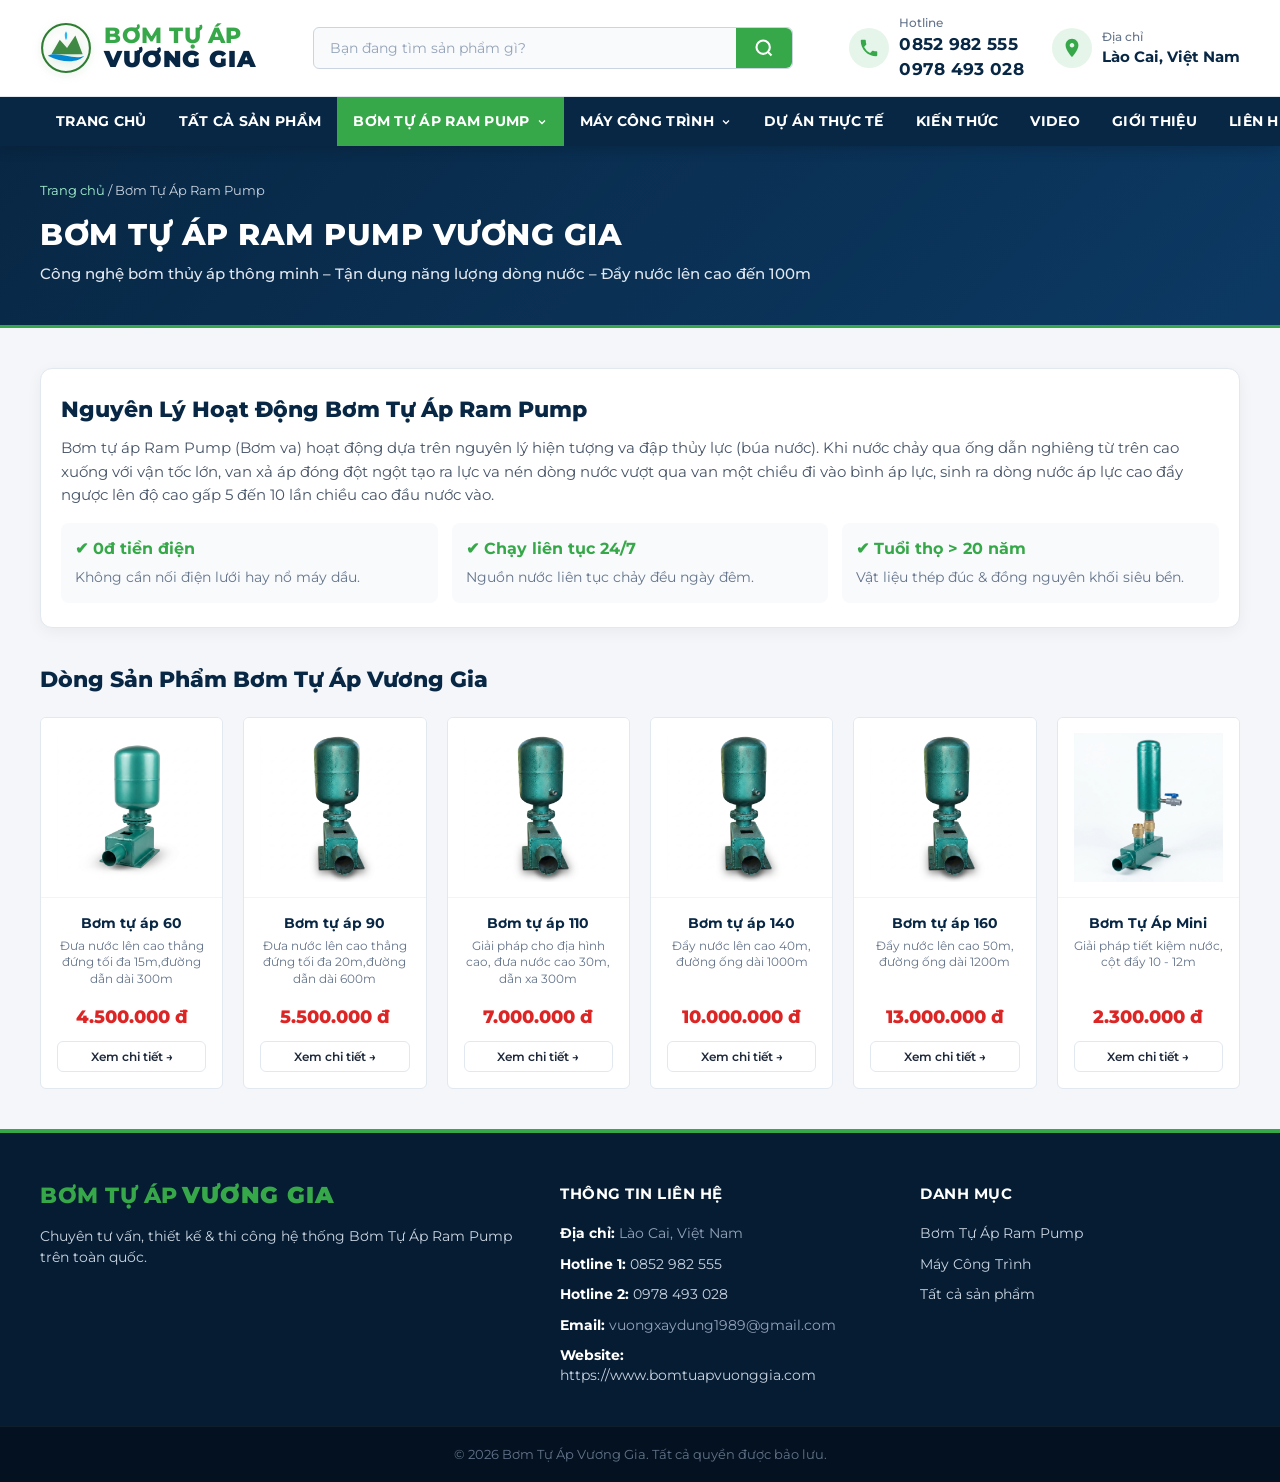
==== bom-tu-ap-ram-pump.html @ 7214aedd "35" ====
<!DOCTYPE html>
<html lang="vi">

<head>
  <meta charset="UTF-8">
  <meta name="viewport" content="width=device-width, initial-scale=1.0">
  <title>Bơm Tự Áp Ram Pump - Vương Gia | Bơm Nước Không Cần Điện</title>
  <meta name="description"
    content="Danh mục Bơm Tự Áp Ram Pump Vương Gia đẩy nước lên cao từ 30m đến 100m không dùng điện, tiết kiệm 100% chi phí vận hành.">
  <link rel="preconnect" href="https://fonts.googleapis.com">
  <link rel="preconnect" href="https://fonts.gstatic.com" crossorigin>
  <link
    href="https://fonts.googleapis.com/css2?family=Caveat:wght@600;700&family=Montserrat:ital,wght@0,400;0,500;0,600;0,700;0,800;1,400&family=Plus+Jakarta+Sans:wght@400;500;600;700&display=swap"
    rel="stylesheet">
  <link rel="stylesheet" href="style.css">
</head>

<body>

  <!-- Top Header Section -->
  <header class="top-header">
    <div class="container header-container">
      <a href="index.html" class="brand-logo">
        <div class="logo-emblem">
          <svg viewBox="0 0 100 100" class="logo-svg">
            <circle cx="50" cy="50" r="46" fill="none" stroke="#2e7d32" stroke-width="4" />
            <path d="M22 62 L38 34 L52 50 L68 26 L82 62 Z" fill="#2e7d32" opacity="0.9" />
            <path d="M15 65 C 35 55, 65 75, 85 65 C 75 78, 45 80, 15 65 Z" fill="#0288d1" />
            <path d="M50 35 Q55 25 50 18 Q45 25 50 35 Z" fill="#29b6f6" />
          </svg>
        </div>
        <div class="logo-text">
          <span class="logo-title">BƠM TỰ ÁP</span>
          <span class="logo-subtitle">VƯƠNG GIA</span>
        </div>
      </a>

      <div class="search-box">
        <input type="text" id="searchInput" placeholder="Bạn đang tìm sản phẩm gì?" autocomplete="off">
        <button type="button" id="searchBtn" aria-label="Tìm kiếm">
          <svg width="20" height="20" viewBox="0 0 24 24" fill="none" stroke="currentColor" stroke-width="2.5">
            <circle cx="11" cy="11" r="8"></circle>
            <line x1="21" y1="21" x2="16.65" y2="16.65"></line>
          </svg>
        </button>
        <div class="search-results-dropdown" id="searchResults"></div>
      </div>

      <div class="header-contacts">
        <div class="contact-item">
          <div class="contact-icon green">
            <svg width="22" height="22" viewBox="0 0 24 24" fill="currentColor">
              <path
                d="M6.62 10.79a15.053 15.053 0 006.59 6.59l2.2-2.2c.27-.27.67-.36 1.02-.24 1.12.37 2.33.57 3.57.57.55 0 1 .45 1 1V20c0 .55-.45 1-1 1-9.39 0-17-7.61-17-17 0-.55.45-1 1-1h3.5c.55 0 1 .45 1 1 0 1.25.2 2.45.57 3.57.11.35.03.74-.25 1.02l-2.2 2.2z" />
            </svg>
          </div>
          <div class="contact-text">
            <span class="label">Hotline</span>
            <a href="tel:0852982555" class="value highlight">0852 982 555</a>
            <a href="tel:0978493028" class="value highlight">0978 493 028</a>
          </div>
        </div>
        <div class="contact-item">
          <div class="contact-icon green">
            <svg width="22" height="22" viewBox="0 0 24 24" fill="currentColor">
              <path
                d="M12 2C8.13 2 5 5.13 5 9c0 5.25 7 13 7 13s7-7.75 7-13c0-3.87-3.13-7-7-7zm0 9.5c-1.38 0-2.5-1.12-2.5-2.5s1.12-2.5 2.5-2.5 2.5 1.12 2.5 2.5-1.12 2.5-2.5 2.5z" />
            </svg>
          </div>
          <div class="contact-text">
            <span class="label">Địa chỉ</span>
            <span class="value">Lào Cai, Việt Nam</span>
          </div>
        </div>
      </div>

      <button class="mobile-menu-toggle" id="mobileMenuBtn" aria-label="Toggle Navigation">
        <span></span><span></span><span></span>
      </button>
    </div>
  </header>

  <!-- Main Navigation Bar -->
  <nav class="main-navbar" id="mainNav">
    <div class="container nav-container">
      <ul class="nav-menu" id="navMenu">
        <li class="nav-item"><a href="index.html" class="nav-link">TRANG CHỦ</a></li>
        <li class="nav-item"><a href="san-pham.html" class="nav-link">TẤT CẢ SẢN PHẨM</a></li>
        <li class="nav-item active dropdown">
          <a href="bom-tu-ap-ram-pump.html" class="nav-link">
            BƠM TỰ ÁP RAM PUMP
            <svg class="arrow-down" width="12" height="12" viewBox="0 0 24 24" fill="none" stroke="currentColor"
              stroke-width="2.5">
              <polyline points="6 9 12 15 18 9"></polyline>
            </svg>
          </a>
          <ul class="dropdown-menu">
            <li><a href="bom-tu-ap-ram-pump.html">Bơm tự áp 60</a></li>
            <li><a href="bom-tu-ap-ram-pump.html">Bơm tự áp 90</a></li>
            <li><a href="bom-tu-ap-ram-pump.html">Bơm tự áp 110</a></li>
            <li><a href="bom-tu-ap-ram-pump.html">Bơm tự áp 140</a></li>
            <li><a href="bom-tu-ap-ram-pump.html">Bơm tự áp 160</a></li>
            <li><a href="bom-tu-ap-ram-pump.html">Bơm tự áp MiNi</a></li>
          </ul>
        </li>
        <li class="nav-item dropdown">
          <a href="may-cong-trinh.html" class="nav-link">
            MÁY CÔNG TRÌNH
            <svg class="arrow-down" width="12" height="12" viewBox="0 0 24 24" fill="none" stroke="currentColor"
              stroke-width="2.5">
              <polyline points="6 9 12 15 18 9"></polyline>
            </svg>
          </a>
          <ul class="dropdown-menu">
            <li><a href="may-cong-trinh.html">Máy Đầm Thước</a></li>
            <li><a href="may-cong-trinh.html">Bàn Bẻ Sắt</a></li>
            <li><a href="may-cong-trinh.html">Máy Bơm Vữa</a></li>
          </ul>
        </li>
        <li class="nav-item"><a href="du-an-thuc-te.html" class="nav-link">DỰ ÁN THỰC TẾ</a></li>
        <li class="nav-item"><a href="kien-thuc.html" class="nav-link">KIẾN THỨC</a></li>
        <li class="nav-item"><a href="video.html" class="nav-link">VIDEO</a></li>
        <li class="nav-item"><a href="gioi-thieu.html" class="nav-link">GIỚI THIỆU</a></li>
        <li class="nav-item"><a href="lien-he.html" class="nav-link">LIÊN HỆ</a></li>
      </ul>
    </div>
  </nav>

  <!-- Subpage Header Banner -->
  <section class="subpage-banner">
    <div class="container">
      <div class="breadcrumb">
        <a href="index.html">Trang chủ</a> / <span>Bơm Tự Áp Ram Pump</span>
      </div>
      <h1 class="subpage-title">BƠM TỰ ÁP RAM PUMP VƯƠNG GIA</h1>
      <p class="subpage-subtitle">Công nghệ bơm thủy áp thông minh – Tận dụng năng lượng dòng nước – Đẩy nước lên cao
        đến 100m</p>
    </div>
  </section>

  <!-- Main Content -->
  <main class="page-content container" style="padding: 40px 20px;">

    <div class="intro-box contact-card-box"
      style="background: #ffffff; border: 1px solid #e2e8f0; border-radius: 12px; padding: 24px 20px; margin-bottom: 35px; box-shadow: 0 4px 15px rgba(0,0,0,0.05);">
      <h2 style="color: var(--primary-navy); font-size: 1.35rem; font-weight: 800; margin-bottom: 12px;">Nguyên Lý Hoạt
        Động Bơm Tự Áp Ram Pump</h2>
      <p style="color: #475569; font-size: 0.92rem; line-height: 1.6; margin-bottom: 15px;">
        Bơm tự áp Ram Pump (Bơm va) hoạt động dựa trên nguyên lý hiện tượng va đập thủy lực (búa nước). Khi nước chảy
        qua ống dẫn nghiêng từ trên cao xuống với vận tốc lớn, van xả áp đóng đột ngột tạo ra lực va nén dòng nước vượt
        qua van một chiều đi vào bình áp lực, sinh ra dòng nước áp lực cao đẩy ngược lên độ cao gấp 5 đến 10 lần chiều
        cao đầu nước vào.
      </p>
      <div style="display: flex; gap: 14px; flex-wrap: wrap;">
        <div style="flex: 1 1 200px; background: #f8fafc; padding: 14px; border-radius: 8px;">
          <strong style="color: var(--primary-green); display: block; margin-bottom: 4px;">✔ 0đ tiền điện</strong>
          <span style="font-size: 0.85rem; color: #64748b;">Không cần nối điện lưới hay nổ máy dầu.</span>
        </div>
        <div style="flex: 1 1 200px; background: #f8fafc; padding: 14px; border-radius: 8px;">
          <strong style="color: var(--primary-green); display: block; margin-bottom: 4px;">✔ Chạy liên tục 24/7</strong>
          <span style="font-size: 0.85rem; color: #64748b;">Nguồn nước liên tục chảy đều ngày đêm.</span>
        </div>
        <div style="flex: 1 1 200px; background: #f8fafc; padding: 14px; border-radius: 8px;">
          <strong style="color: var(--primary-green); display: block; margin-bottom: 4px;">✔ Tuổi thọ > 20 năm</strong>
          <span style="font-size: 0.85rem; color: #64748b;">Vật liệu thép đúc & đồng nguyên khối siêu bền.</span>
        </div>
      </div>
    </div>

    <!-- Product Catalog Grid -->
    <h2 style="color: var(--primary-navy); font-size: 1.4rem; font-weight: 800; margin-bottom: 20px;">Dòng Sản Phẩm Bơm
      Tự Áp Vương Gia</h2>

    <div class="products-grid">

      <div class="product-card" id="pump-60">
        <div class="product-img-box">
          <img src="assets/images/prod_ram_pump.jpg" alt="Bơm tự áp 60" class="product-img">
        </div>
        <div class="product-info">
          <h3 class="product-name">Bơm tự áp 60</h3>
          <p class="product-desc">Đưa nước lên cao thẳng đứng tối đa 15m,đường dẫn dài 300m</p>
          <div class="product-price-tag"
            style="color: #dc2626; font-weight: 800; font-size: 1.15rem; margin-bottom: 10px;">4.500.000 đ</div>
          <button class="btn-detail" data-id="1">Xem chi tiết &rarr;</button>
        </div>
      </div>

      <div class="product-card" id="pump-90">
        <div class="product-img-box">
          <img src="assets/images/prod_ram_pump_90.jpg" alt="Bơm tự áp 90" class="product-img">
        </div>
        <div class="product-info">
          <h3 class="product-name">Bơm tự áp 90</h3>
          <p class="product-desc">Đưa nước lên cao thẳng đứng tối đa 20m,đường dẫn dài 600m</p>
          <div class="product-price-tag"
            style="color: #dc2626; font-weight: 800; font-size: 1.15rem; margin-bottom: 10px;">5.500.000 đ</div>
          <button class="btn-detail" data-id="2">Xem chi tiết &rarr;</button>
        </div>
      </div>

      <div class="product-card" id="pump-110">
        <div class="product-img-box">
          <img src="assets/images/prod_ram_pump_90.jpg" alt="Bơm tự áp 110" class="product-img">
        </div>
        <div class="product-info">
          <h3 class="product-name">Bơm tự áp 110</h3>
          <p class="product-desc">Giải pháp cho địa hình cao, đưa nước cao 30m, dẫn xa 300m</p>
          <div class="product-price-tag"
            style="color: #dc2626; font-weight: 800; font-size: 1.15rem; margin-bottom: 10px;">7.000.000 đ</div>
          <button class="btn-detail" data-id="3">Xem chi tiết &rarr;</button>
        </div>
      </div>

      <div class="product-card" id="pump-140">
        <div class="product-img-box">
          <img src="assets/images/prod_ram_pump_90.jpg" alt="Bơm tự áp 140" class="product-img">
        </div>
        <div class="product-info">
          <h3 class="product-name">Bơm tự áp 140</h3>
          <p class="product-desc">Đẩy nước lên cao 40m, đường ống dài 1000m</p>
          <div class="product-price-tag"
            style="color: #dc2626; font-weight: 800; font-size: 1.15rem; margin-bottom: 10px;">10.000.000 đ</div>
          <button class="btn-detail" data-id="4">Xem chi tiết &rarr;</button>
        </div>
      </div>

      <div class="product-card" id="pump-160">
        <div class="product-img-box">
          <img src="assets/images/prod_ram_pump_90.jpg" alt="Bơm tự áp 160" class="product-img">
        </div>
        <div class="product-info">
          <h3 class="product-name">Bơm tự áp 160</h3>
          <p class="product-desc">Đẩy nước lên cao 50m, đường ống dài 1200m</p>
          <div class="product-price-tag"
            style="color: #dc2626; font-weight: 800; font-size: 1.15rem; margin-bottom: 10px;">13.000.000 đ</div>
          <button class="btn-detail" data-id="5">Xem chi tiết &rarr;</button>
        </div>
      </div>

      <div class="product-card" id="pump-mini">
        <div class="product-img-box">
          <img src="assets/images/prod_ram_pump_mini.jpg" alt="Bơm tự áp mini" class="product-img">
        </div>
        <div class="product-info">
          <h3 class="product-name">Bơm Tự Áp Mini</h3>
          <p class="product-desc">Giải pháp tiết kiệm nước, cột đẩy 10 - 12m</p>
          <div class="product-price-tag"
            style="color: #dc2626; font-weight: 800; font-size: 1.15rem; margin-bottom: 10px;">2.300.000 đ</div>
          <button class="btn-detail" data-id="6">Xem chi tiết &rarr;</button>
        </div>
      </div>

    </div>

  </main>

  <!-- Footer Section -->
  <footer class="main-footer">
    <div class="container footer-grid">
      <div class="footer-col">
        <div class="footer-brand"><span class="logo-title">BƠM TỰ ÁP</span> <span class="logo-subtitle highlight">VƯƠNG
            GIA</span></div>
        <p class="footer-about">Chuyên tư vấn, thiết kế & thi công hệ thống Bơm Tự Áp Ram Pump trên toàn quốc.</p>
      </div>
      <div class="footer-col">
        <h4 class="footer-heading">THÔNG TIN LIÊN HỆ</h4>
        <ul class="footer-links">
          <li><strong>Địa chỉ:</strong> Lào Cai, Việt Nam</li>
          <li><strong>Hotline 1:</strong> <a href="tel:0852982555">0852 982 555</a></li>
          <li><strong>Hotline 2:</strong> <a href="tel:0978493028">0978 493 028</a></li>
          <li><strong>Email:</strong> vuongxaydung1989@gmail.com</li>
          <li><strong>Website:</strong> <a href="https://www.bomtuapvuonggia.com"
              target="_blank">https://www.bomtuapvuonggia.com</a></li>
        </ul>
      </div>
      <div class="footer-col">
        <h4 class="footer-heading">DANH MỤC</h4>
        <ul class="footer-links">
          <li><a href="bom-tu-ap-ram-pump.html">Bơm Tự Áp Ram Pump</a></li>
          <li><a href="may-cong-trinh.html">Máy Công Trình</a></li>
          <li><a href="san-pham.html">Tất cả sản phẩm</a></li>
        </ul>
      </div>
    </div>
    <div class="footer-bottom">
      <div class="container bottom-content">
        <p>&copy; 2026 Bơm Tự Áp Vương Gia. Tất cả quyền được bảo lưu.</p>
      </div>
    </div>
  </footer>

  <!-- Modal Product Detail Popup -->
  <div class="modal-overlay" id="productModal">
    <div class="modal-box product-modal-box">
      <button class="modal-close" id="closeProductModal">&times;</button>
      <div class="product-modal-grid">
        <div class="product-modal-img"><img id="modalProdImg" src="" alt=""></div>
        <div class="product-modal-details">
          <h3 id="modalProdTitle">Tên sản phẩm</h3>
          <p class="modal-subtitle" id="modalProdSubtitle">Mô tả ngắn</p>
          <div class="modal-price-box"><span class="price-label">Giá liên hệ Hotline:</span><span
              class="price-value">0852 982 555</span></div>
          <div class="modal-features">
            <h4>Đặc điểm nổi bật:</h4>
            <ul id="modalProdFeatures"></ul>
          </div>
          <div class="modal-video-action">
            <a href="video.html" id="modalProdVideoLink" class="btn-modal-video" target="_blank"
              rel="noopener noreferrer">
              <span class="video-play-icon">
                <svg width="14" height="14" viewBox="0 0 24 24" fill="currentColor">
                  <path d="M8 5v14l11-7z" />
                </svg>
              </span>
              <span>Xem Video Vận Hành Thực Tế &rarr;</span>
            </a>
          </div>
          <div class="modal-actions modal-order-wrapper">
            <div class="order-header">
              <div class="order-title">
                <svg width="18" height="18" viewBox="0 0 24 24" fill="none" stroke="currentColor" stroke-width="2.2"
                  stroke-linecap="round" stroke-linejoin="round">
                  <circle cx="9" cy="21" r="1"></circle>
                  <circle cx="20" cy="21" r="1"></circle>
                  <path d="M1 1h4l2.68 13.39a2 2 0 0 0 2 1.61h9.72a2 2 0 0 0 2-1.61L23 6H6"></path>
                </svg>
                <span>ĐẶT MUA HÀNG</span>
              </div>
              <span class="order-badge">Giao hàng toàn quốc</span>
            </div>

            <form id="orderModalForm" class="order-modal-form">
              <!-- Cấu hình FormSubmit gửi về email vuongxaydung1989@gmail.com -->
              <input type="hidden" name="_subject" id="orderSubject" value="[Bơm Tự Áp Vương Gia] Đơn đặt mua hàng mới">
              <input type="hidden" name="_captcha" value="false">
              <input type="hidden" name="_template" value="table">

              <div class="order-field">
                <label for="orderProduct">Sản phẩm: <span class="required-star">*</span></label>
                <input type="text" id="orderProduct" name="Sản phẩm" required placeholder="Tên sản phẩm...">
              </div>

              <div class="order-field">
                <label for="orderPhone">Số điện thoại người mua: <span class="required-star">*</span></label>
                <input type="tel" id="orderPhone" name="Số điện thoại người mua" required
                  placeholder="Ví dụ: 0852982555" pattern="[0-9]{9,12}">
              </div>

              <div class="order-field">
                <label for="orderAddress">Địa chỉ người mua: <span class="required-star">*</span></label>
                <input type="text" id="orderAddress" name="Địa chỉ người mua" required
                  placeholder="Nhập địa chỉ nhận hàng (thôn/xã, huyện, tỉnh)...">
              </div>

              <div class="order-field">
                <label for="orderName">Họ và tên người mua (tùy chọn):</label>
                <input type="text" id="orderName" name="Họ tên người mua" placeholder="Nhập họ và tên...">
              </div>

              <button type="submit" class="btn btn-primary btn-submit-order" id="btnSubmitOrder">
                XÁC NHẬN GỬI ĐẶT HÀNG &rarr;
              </button>

              <div id="orderFormMessage" class="order-form-message" style="display:none;"></div>

              <div class="order-hotline-note">
                Hoặc gọi Hotline đặt hàng ngay: <a href="tel:0852982555"><strong>0852 982 555</strong></a>
              </div>
            </form>
          </div>
        </div>
      </div>
    </div>
  </div>

  <script src="script.js"></script>
</body>

</html>
---- style.css ----
/* ==========================================================================
   BƠM TỰ ÁP VƯƠNG GIA - Design System & Modern CSS Stylesheet
   ========================================================================== */

/* --- CSS Variables & Design Tokens --- */
:root {
  --primary-navy: #082744;
  --dark-navy: #051c33;
  --light-navy: #0e375d;
  
  --primary-green: #37a849;
  --bright-green: #3bb54a;
  --hover-green: #2e8b3c;
  --dark-green: #1d5e27;
  
  --bg-light: #f4f6f9;
  --bg-card: #ffffff;
  
  --text-main: #1e293b;
  --text-muted: #64748b;
  --text-light: #94a3b8;
  
  --border-color: #e2e8f0;
  --shadow-sm: 0 2px 8px rgba(0, 0, 0, 0.05);
  --shadow-md: 0 6px 20px rgba(0, 0, 0, 0.08);
  --shadow-lg: 0 12px 35px rgba(0, 0, 0, 0.12);
  
  --radius-sm: 6px;
  --radius-md: 10px;
  --radius-lg: 16px;
  --radius-pill: 50px;
  
  --font-main: 'Montserrat', 'Plus Jakarta Sans', -apple-system, sans-serif;
  --font-cursive: 'Caveat', cursive;
  
  --transition-fast: all 0.25s cubic-bezier(0.4, 0, 0.2, 1);
  --transition-smooth: all 0.4s cubic-bezier(0.4, 0, 0.2, 1);
}

/* --- Global Resets & Base --- */
*, *::before, *::after {
  box-sizing: border-box;
  margin: 0;
  padding: 0;
}

html {
  scroll-behavior: smooth;
  font-size: 16px;
  overflow-x: hidden;
  -webkit-text-size-adjust: 100%;
}

body {
  font-family: var(--font-main);
  background-color: var(--bg-light);
  color: var(--text-main);
  line-height: 1.5;
  -webkit-font-smoothing: antialiased;
  -moz-osx-font-smoothing: grayscale;
  overflow-x: hidden;
  width: 100%;
  position: relative;
}

a {
  text-decoration: none;
  color: inherit;
  transition: var(--transition-fast);
}

img {
  max-width: 100%;
  height: auto;
  display: block;
}

button {
  cursor: pointer;
  border: none;
  outline: none;
  font-family: inherit;
}

/* --- Container Utility --- */
.container {
  width: 100%;
  max-width: 1240px;
  margin: 0 auto;
  padding: 0 20px;
}

/* ==========================================================================
   1. TOP HEADER SECTION
   ========================================================================== */
.top-header {
  background-color: var(--bg-card);
  border-bottom: 1px solid var(--border-color);
  padding: 14px 0;
  position: relative;
  z-index: 100;
}

.header-container {
  display: flex;
  align-items: center;
  justify-content: space-between;
  gap: 20px;
}

/* Brand Logo */
.brand-logo {
  display: flex;
  align-items: center;
  gap: 12px;
}

.logo-emblem {
  width: 52px;
  height: 52px;
  flex-shrink: 0;
}

.logo-svg {
  width: 100%;
  height: 100%;
  filter: drop-shadow(0 2px 4px rgba(46, 125, 50, 0.2));
}

.logo-text {
  display: flex;
  flex-direction: column;
}

.logo-title {
  font-size: 1.35rem;
  font-weight: 800;
  color: var(--primary-green);
  letter-spacing: 0.5px;
  line-height: 1.1;
}

.logo-subtitle {
  font-size: 1.45rem;
  font-weight: 900;
  color: var(--primary-navy);
  letter-spacing: 1px;
  line-height: 1.1;
}

.logo-subtitle.highlight {
  color: var(--primary-green);
}

/* Search Box */
.search-box {
  position: relative;
  display: flex;
  align-items: center;
  flex: 1;
  max-width: 480px;
  background-color: #f8fafc;
  border: 1px solid #cbd5e1;
  border-radius: var(--radius-sm);
  overflow: visible;
  transition: var(--transition-fast);
}

.search-box:focus-within {
  border-color: var(--primary-green);
  box-shadow: 0 0 0 3px rgba(55, 168, 73, 0.15);
  background-color: #ffffff;
}

.search-box input {
  flex: 1;
  border: none;
  padding: 10px 16px;
  font-size: 0.9rem;
  font-family: inherit;
  color: var(--text-main);
  background: transparent;
  outline: none;
  border-top-left-radius: var(--radius-sm);
  border-bottom-left-radius: var(--radius-sm);
}

.search-box input::placeholder {
  color: #94a3b8;
}

.search-box button {
  background-color: var(--primary-green);
  color: #ffffff;
  padding: 10px 18px;
  display: flex;
  align-items: center;
  justify-content: center;
  transition: var(--transition-fast);
  border-top-right-radius: var(--radius-sm);
  border-bottom-right-radius: var(--radius-sm);
}

.search-box button:hover {
  background-color: var(--hover-green);
}

/* Dynamic Live Search Dropdown */
.search-results-dropdown {
  position: absolute;
  top: calc(100% + 8px);
  left: 0;
  right: 0;
  background: #ffffff;
  border: 1px solid #cbd5e1;
  border-radius: 10px;
  box-shadow: 0 12px 30px rgba(0, 0, 0, 0.15);
  z-index: 1000;
  max-height: 380px;
  overflow-y: auto;
  display: none;
  padding: 6px 0;
  animation: searchFadeIn 0.25s ease-out;
}

@keyframes searchFadeIn {
  from {
    opacity: 0;
    transform: translateY(-8px);
  }
  to {
    opacity: 1;
    transform: translateY(0);
  }
}

.search-results-dropdown.active {
  display: block;
}

.search-result-item {
  display: flex;
  align-items: center;
  gap: 14px;
  padding: 12px 16px;
  cursor: pointer;
  transition: var(--transition-fast);
  border-bottom: 1px solid #f1f5f9;
}

.search-result-item:last-child {
  border-bottom: none;
}

.search-result-item:hover {
  background-color: #f0fdf4;
}

.search-item-img {
  width: 46px;
  height: 46px;
  object-fit: contain;
  border-radius: 6px;
  background: #ffffff;
  border: 1px solid #e2e8f0;
  padding: 3px;
  flex-shrink: 0;
}

.search-item-info {
  display: flex;
  flex-direction: column;
  flex: 1;
}

.search-item-title {
  font-size: 0.88rem;
  font-weight: 700;
  color: var(--primary-navy);
  line-height: 1.25;
}

.search-item-subtitle {
  font-size: 0.78rem;
  color: var(--text-muted);
  margin-top: 2px;
}

.search-item-badge {
  font-size: 0.75rem;
  font-weight: 700;
  color: var(--primary-green);
  background: #e6f4ea;
  padding: 4px 10px;
  border-radius: 12px;
  white-space: nowrap;
}

.search-no-result {
  padding: 20px 16px;
  text-align: center;
  color: var(--text-muted);
  font-size: 0.88rem;
}

/* Contacts Info */
.header-contacts {
  display: flex;
  align-items: center;
  gap: 28px;
}

.contact-item {
  display: flex;
  align-items: center;
  gap: 10px;
}

.contact-icon {
  width: 40px;
  height: 40px;
  border-radius: 50%;
  display: flex;
  align-items: center;
  justify-content: center;
  flex-shrink: 0;
}

.contact-icon.green {
  background-color: rgba(55, 168, 73, 0.12);
  color: var(--primary-green);
}

.contact-text {
  display: flex;
  flex-direction: column;
}

.contact-text .label {
  font-size: 0.75rem;
  color: var(--text-muted);
  font-weight: 500;
}

.contact-text .value {
  font-size: 0.95rem;
  font-weight: 700;
  color: var(--primary-navy);
}

.contact-text .value.highlight {
  color: var(--primary-navy);
  font-size: 1.05rem;
  letter-spacing: 0.3px;
}

.contact-text .value:hover {
  color: var(--primary-green);
}

/* Mobile Toggle */
.mobile-menu-toggle {
  display: none;
  flex-direction: column;
  justify-content: center;
  align-items: center;
  gap: 5px;
  background: none;
  border: 1px solid #cbd5e1;
  border-radius: var(--radius-sm);
  padding: 8px 10px;
  cursor: pointer;
  transition: var(--transition-fast);
  width: 42px;
  height: 40px;
  flex-shrink: 0;
}

.mobile-menu-toggle:hover,
.mobile-menu-toggle.active {
  background-color: #f1f5f9;
  border-color: var(--primary-green);
}

.mobile-menu-toggle span {
  width: 22px;
  height: 2.5px;
  background-color: var(--primary-navy);
  border-radius: 2px;
  transition: all 0.3s cubic-bezier(0.4, 0, 0.2, 1);
  transform-origin: center;
  display: block;
}

.mobile-menu-toggle.active span:nth-child(1) {
  transform: translateY(7.5px) rotate(45deg);
  background-color: #dc2626;
}

.mobile-menu-toggle.active span:nth-child(2) {
  opacity: 0;
  transform: scaleX(0);
}

.mobile-menu-toggle.active span:nth-child(3) {
  transform: translateY(-7.5px) rotate(-45deg);
  background-color: #dc2626;
}

/* ==========================================================================
   2. MAIN NAVIGATION BAR
   ========================================================================== */
.main-navbar {
  background-color: var(--primary-navy);
  position: sticky;
  top: 0;
  z-index: 99;
  box-shadow: 0 4px 12px rgba(0,0,0,0.15);
}

.nav-container {
  display: flex;
  align-items: center;
}

.nav-menu {
  display: flex;
  list-style: none;
  margin: 0;
  padding: 0;
  width: 100%;
}

.nav-item {
  position: relative;
}

.nav-link {
  display: flex;
  align-items: center;
  gap: 6px;
  padding: 14px 16px;
  color: #ffffff;
  font-size: 0.85rem;
  font-weight: 700;
  letter-spacing: 0.3px;
  white-space: nowrap;
  transition: var(--transition-fast);
}

.nav-item:hover > .nav-link {
  background-color: rgba(255, 255, 255, 0.1);
  color: #a7f3d0;
}

.nav-item.active > .nav-link {
  background-color: var(--primary-green);
  color: #ffffff;
}

.nav-item.active > .nav-link:hover {
  background-color: var(--hover-green);
}

/* Dropdown Menu */
.dropdown-menu {
  position: absolute;
  top: 100%;
  left: 0;
  min-width: 240px;
  background-color: #ffffff;
  border-radius: 0 0 var(--radius-sm) var(--radius-sm);
  box-shadow: var(--shadow-lg);
  list-style: none;
  padding: 8px 0;
  opacity: 0;
  visibility: hidden;
  transform: translateY(10px);
  transition: var(--transition-fast);
  z-index: 100;
}

.nav-item.dropdown:hover .dropdown-menu {
  opacity: 1;
  visibility: visible;
  transform: translateY(0);
}

.dropdown-menu li a {
  display: block;
  padding: 10px 20px;
  color: var(--text-main);
  font-size: 0.88rem;
  font-weight: 600;
  transition: var(--transition-fast);
}

.dropdown-menu li a:hover {
  background-color: #f1f5f9;
  color: var(--primary-green);
  padding-left: 24px;
}

/* ==========================================================================
   3. HERO SECTION
   ========================================================================== */
.hero-section {
  position: relative;
  background: linear-gradient(135deg, #09261d 0%, #0d382c 40%, #0a251e 100%);
  color: #ffffff;
  padding: 55px 0 65px;
  overflow: hidden;
}

.hero-bg-overlay {
  position: absolute;
  top: 0;
  left: 0;
  right: 0;
  bottom: 0;
  background: radial-gradient(circle at 70% 30%, rgba(55, 168, 73, 0.15) 0%, transparent 60%);
  pointer-events: none;
}

.hero-container {
  display: grid;
  grid-template-columns: 1.15fr 0.85fr;
  gap: 40px;
  align-items: center;
  position: relative;
  z-index: 2;
}

/* Hero Content Left */
.hero-content {
  display: flex;
  flex-direction: column;
}

.hero-title {
  font-size: 2.6rem;
  font-weight: 800;
  color: #ffffff;
  line-height: 1.15;
  letter-spacing: -0.5px;
  margin-bottom: 6px;
}

.hero-title .highlight-green {
  color: #48bb78;
}

.hero-subtitle {
  font-size: 1.35rem;
  font-weight: 800;
  color: #ffffff;
  letter-spacing: 0.5px;
  margin-bottom: 12px;
}

.hero-description {
  font-size: 0.85rem;
  font-weight: 600;
  color: #cbd5e1;
  letter-spacing: 0.5px;
  margin-bottom: 28px;
  max-width: 580px;
  line-height: 1.4;
}

/* Feature Pills Grid (2x2) */
.feature-pills-grid {
  display: grid;
  grid-template-columns: 1fr 1fr;
  gap: 14px 18px;
  margin-bottom: 35px;
}

.pill-item {
  display: flex;
  align-items: center;
  gap: 12px;
  background: rgba(255, 255, 255, 0.08);
  border: 1px solid rgba(255, 255, 255, 0.16);
  backdrop-filter: blur(10px);
  padding: 10px 16px;
  border-radius: 40px;
  transition: var(--transition-fast);
}

.pill-item:hover {
  background: rgba(255, 255, 255, 0.15);
  border-color: rgba(72, 187, 120, 0.5);
  transform: translateY(-2px);
}

.pill-icon {
  width: 38px;
  height: 38px;
  border-radius: 50%;
  background: rgba(255, 255, 255, 0.12);
  color: #48bb78;
  display: flex;
  align-items: center;
  justify-content: center;
  flex-shrink: 0;
}

.pill-text {
  display: flex;
  flex-direction: column;
}

.pill-text strong {
  font-size: 0.85rem;
  font-weight: 700;
  color: #ffffff;
}

.pill-text span {
  font-size: 0.78rem;
  color: #cbd5e1;
  font-weight: 500;
}

/* Hero Action Buttons */
.hero-actions {
  display: flex;
  align-items: center;
  gap: 16px;
}

.btn {
  display: inline-flex;
  align-items: center;
  justify-content: center;
  gap: 8px;
  padding: 12px 26px;
  font-size: 0.88rem;
  font-weight: 700;
  border-radius: var(--radius-sm);
  transition: var(--transition-fast);
  letter-spacing: 0.3px;
}

.btn-primary {
  background-color: var(--primary-green);
  color: #ffffff;
  box-shadow: 0 4px 14px rgba(55, 168, 73, 0.4);
}

.btn-primary:hover {
  background-color: var(--hover-green);
  transform: translateY(-2px);
  box-shadow: 0 6px 20px rgba(55, 168, 73, 0.5);
}

.btn-outline {
  background: rgba(255, 255, 255, 0.05);
  border: 1.5px solid rgba(255, 255, 255, 0.7);
  color: #ffffff;
  border-radius: var(--radius-pill);
}

.btn-outline:hover {
  background: rgba(255, 255, 255, 0.2);
  border-color: #ffffff;
  transform: translateY(-2px);
}

.play-icon-wrap {
  display: inline-flex;
  align-items: center;
  justify-content: center;
  width: 22px;
  height: 22px;
  background: #ffffff;
  color: var(--dark-green);
  border-radius: 50%;
  font-size: 0.65rem;
  padding-left: 2px;
}

/* Hero Visual Right */
.hero-visual {
  position: relative;
  display: flex;
  flex-direction: column;
  align-items: flex-end;
}

.cursive-tagline {
  font-family: var(--font-cursive);
  font-size: 2.3rem;
  font-weight: 700;
  color: #ffffff;
  margin-bottom: 8px;
  margin-right: 20px;
  transform: rotate(-3deg);
  text-shadow: 0 2px 10px rgba(0,0,0,0.5);
}

.hero-image-wrapper {
  position: relative;
  width: 100%;
  border-radius: var(--radius-md);
  overflow: hidden;
  box-shadow: 0 16px 40px rgba(0,0,0,0.4);
  border: 3px solid rgba(255, 255, 255, 0.2);
}

.hero-img {
  width: 100%;
  height: 340px;
  object-fit: cover;
  transition: transform 0.6s ease;
}

.hero-image-wrapper:hover .hero-img {
  transform: scale(1.03);
}

/* ==========================================================================
   4. CATEGORY BANNER CARDS (DUAL GRID)
   ========================================================================== */
.banner-grid-section {
  padding: 30px 0;
  margin-top: -15px;
}

.grid-two-col {
  display: grid;
  grid-template-columns: 1fr 1fr;
  gap: 24px;
}

.category-banner-card {
  position: relative;
  height: 200px;
  border-radius: var(--radius-md);
  overflow: hidden;
  box-shadow: var(--shadow-md);
  display: flex;
  align-items: center;
}

.card-bg-img {
  position: absolute;
  top: 0;
  left: 0;
  width: 100%;
  height: 100%;
  background-size: cover;
  background-position: center;
  transition: transform 0.5s ease;
}

.category-banner-card:hover .card-bg-img {
  transform: scale(1.06);
}

.card-overlay {
  position: absolute;
  top: 0;
  left: 0;
  width: 100%;
  height: 100%;
}

.card-green .card-overlay {
  background: linear-gradient(90deg, rgba(8, 39, 68, 0.92) 0%, rgba(8, 39, 68, 0.75) 50%, rgba(8, 39, 68, 0.2) 100%);
}

.card-navy .card-overlay {
  background: linear-gradient(90deg, rgba(15, 23, 42, 0.95) 0%, rgba(15, 23, 42, 0.8) 55%, rgba(15, 23, 42, 0.25) 100%);
}

.card-content {
  position: relative;
  z-index: 2;
  padding: 0 30px;
  max-width: 360px;
  color: #ffffff;
}

.card-title {
  font-size: 1.45rem;
  font-weight: 800;
  line-height: 1.25;
  margin-bottom: 8px;
}

.card-highlight {
  color: #48bb78;
}

.card-desc {
  font-size: 0.8rem;
  color: #cbd5e1;
  margin-bottom: 16px;
  line-height: 1.35;
}

.btn-card-green {
  background-color: var(--primary-green);
  color: #ffffff;
  padding: 8px 18px;
  font-size: 0.78rem;
  border-radius: var(--radius-sm);
}

.btn-card-green:hover {
  background-color: var(--hover-green);
  transform: translateX(4px);
}

/* ==========================================================================
   5. SERVICE COMMITMENTS BAR
   ========================================================================== */
.commitments-bar-section {
  padding: 10px 0 30px;
}

.commitments-grid {
  background-color: var(--bg-card);
  border: 1px solid var(--border-color);
  border-radius: var(--radius-md);
  padding: 18px 24px;
  box-shadow: var(--shadow-sm);
  display: grid;
  grid-template-columns: repeat(5, 1fr);
  gap: 15px;
}

.commitment-item {
  display: flex;
  align-items: center;
  gap: 12px;
  padding: 4px 8px;
  border-right: 1px solid #f1f5f9;
}

.commitment-item:last-child {
  border-right: none;
}

.commitment-icon {
  flex-shrink: 0;
}

.commitment-text {
  display: flex;
  flex-direction: column;
}

.commitment-title {
  font-size: 0.82rem;
  font-weight: 700;
  color: var(--primary-navy);
  line-height: 1.2;
}

.commitment-sub {
  font-size: 0.74rem;
  color: var(--text-muted);
  font-weight: 500;
}

/* ==========================================================================
   6. FEATURED PRODUCTS SECTION
   ========================================================================== */
.products-section {
  padding: 20px 0 60px;
}

.products-header {
  display: flex;
  align-items: center;
  justify-content: space-between;
  margin-bottom: 24px;
  gap: 20px;
  flex-wrap: wrap;
}

.section-title {
  font-size: 1.45rem;
  font-weight: 800;
  color: var(--primary-navy);
  letter-spacing: 0.3px;
  position: relative;
}

.product-tabs {
  display: flex;
  align-items: center;
  gap: 10px;
}

.tab-btn {
  background-color: #ffffff;
  border: 1px solid var(--border-color);
  color: var(--text-main);
  padding: 8px 18px;
  border-radius: var(--radius-sm);
  font-size: 0.8rem;
  font-weight: 700;
  transition: var(--transition-fast);
}

.tab-btn:hover {
  border-color: var(--primary-green);
  color: var(--primary-green);
}

.tab-btn.active {
  border-color: var(--primary-green);
  background-color: #ffffff;
  color: var(--primary-green);
  box-shadow: 0 0 0 1px var(--primary-green);
}

.view-all-link {
  font-size: 0.85rem;
  font-weight: 700;
  color: var(--text-main);
  display: flex;
  align-items: center;
  gap: 4px;
}

.view-all-link:hover {
  color: var(--primary-green);
}

/* Products Grid */
.products-grid {
  display: grid;
  grid-template-columns: repeat(6, 1fr);
  gap: 20px;
}

.product-card {
  background-color: var(--bg-card);
  border: 1px solid var(--border-color);
  border-radius: var(--radius-sm);
  overflow: hidden;
  display: flex;
  flex-direction: column;
  transition: var(--transition-fast);
}

.product-card:hover {
  border-color: #cbd5e1;
  transform: translateY(-4px);
  box-shadow: var(--shadow-md);
}

.product-img-box {
  position: relative;
  width: 100%;
  height: 180px;
  padding: 15px;
  background-color: #ffffff;
  display: flex;
  align-items: center;
  justify-content: center;
  border-bottom: 1px solid #f1f5f9;
}

.product-img {
  max-width: 100%;
  max-height: 100%;
  object-fit: contain;
  transition: transform 0.4s ease;
}

.product-card:hover .product-img {
  transform: scale(1.05);
}

.product-info {
  padding: 16px;
  display: flex;
  flex-direction: column;
  flex: 1;
  text-align: center;
}

.product-name {
  font-size: 0.88rem;
  font-weight: 700;
  color: var(--primary-navy);
  margin-bottom: 6px;
  line-height: 1.3;
}

.product-desc {
  font-size: 0.76rem;
  color: var(--text-muted);
  margin-bottom: 16px;
  line-height: 1.35;
  flex: 1;
}

.btn-detail {
  background-color: #ffffff;
  border: 1px solid var(--border-color);
  color: var(--text-main);
  padding: 7px 14px;
  border-radius: var(--radius-sm);
  font-size: 0.78rem;
  font-weight: 600;
  width: 100%;
  transition: var(--transition-fast);
}

.product-card:hover .btn-detail,
.btn-detail:hover {
  background-color: var(--primary-green);
  border-color: var(--primary-green);
  color: #ffffff;
}

/* ==========================================================================
   7. FOOTER SECTION
   ========================================================================== */
.main-footer {
  background-color: var(--dark-navy);
  color: #94a3b8;
  padding-top: 50px;
  border-top: 4px solid var(--primary-green);
}

.footer-grid {
  display: grid;
  grid-template-columns: 1.5fr 1fr 1fr;
  gap: 40px;
  margin-bottom: 40px;
}

.footer-brand {
  margin-bottom: 16px;
}

.footer-about {
  font-size: 0.85rem;
  line-height: 1.6;
  color: #cbd5e1;
}

.footer-heading {
  font-size: 0.95rem;
  font-weight: 700;
  color: #ffffff;
  margin-bottom: 18px;
  letter-spacing: 0.5px;

}

.footer-links {
  list-style: none;
  display: flex;
  flex-direction: column;
  gap: 10px;
  font-size: 0.85rem;
}

.footer-links a {
  color: #cbd5e1;
}

.footer-links a:hover {
  color: var(--primary-green);
  padding-left: 4px;
}

.footer-links strong {
  color: #ffffff;
}

.footer-bottom {
  background-color: #031120;
  padding: 18px 0;
  border-top: 1px solid rgba(255, 255, 255, 0.05);
  text-align: center;
  font-size: 0.8rem;
  color: #64748b;
}

/* ==========================================================================
   8. MODAL POPUPS & FLOATING WIDGET
   ========================================================================== */
.modal-overlay {
  position: fixed;
  top: 0;
  left: 0;
  right: 0;
  bottom: 0;
  background: rgba(0, 0, 0, 0.75);
  backdrop-filter: blur(5px);
  display: flex;
  align-items: center;
  justify-content: center;
  z-index: 1000;
  opacity: 0;
  visibility: hidden;
  transition: var(--transition-fast);
}

.modal-overlay.show {
  opacity: 1;
  visibility: visible;
}

.modal-box {
  background-color: #ffffff;
  border-radius: var(--radius-md);
  padding: 24px;
  width: 90%;
  max-width: 720px;
  position: relative;
  box-shadow: var(--shadow-lg);
  transform: scale(0.9);
  transition: var(--transition-fast);
}

.modal-overlay.show .modal-box {
  transform: scale(1);
}

.modal-close {
  position: absolute;
  top: 12px;
  right: 16px;
  font-size: 1.8rem;
  background: none;
  color: var(--text-muted);
}

.modal-close:hover {
  color: #000;
}

.modal-title {
  font-size: 1.1rem;
  font-weight: 700;
  color: var(--primary-navy);
  margin-bottom: 16px;
}

.video-container {
  position: relative;
  padding-bottom: 56.25%;
  height: 0;
  overflow: hidden;
  border-radius: var(--radius-sm);
}

.video-container iframe {
  position: absolute;
  top: 0;
  left: 0;
  width: 100%;
  height: 100%;
}

/* Product Modal */
.product-modal-box {
  max-width: 760px;
  max-height: 92vh;
  overflow-y: auto;
}

.product-modal-grid {
  display: grid;
  grid-template-columns: 1fr 1.25fr;
  gap: 22px;
  align-items: start;
}

.product-modal-img img {
  width: 100%;
  height: 220px;
  object-fit: contain;
  background: #f8fafc;
  border-radius: var(--radius-sm);
  padding: 8px;
  border: 1px solid var(--border-color);
}

.product-modal-details h3 {
  font-size: 1.25rem;
  color: var(--primary-navy);
  margin-bottom: 4px;
}

.modal-subtitle {
  font-size: 0.85rem;
  color: var(--text-muted);
  margin-bottom: 12px;
}

.modal-price-box {
  background: #f1f5f9;
  padding: 8px 14px;
  border-radius: var(--radius-sm);
  margin-bottom: 12px;
}

.price-label {
  font-size: 0.8rem;
  color: var(--text-muted);
}

.price-value {
  font-size: 1.1rem;
  font-weight: 800;
  color: var(--primary-green);
  margin-left: 8px;
}

.modal-features h4 {
  font-size: 0.85rem;
  margin-bottom: 6px;
  color: var(--primary-navy);
}

.modal-features ul {
  padding-left: 18px;
  font-size: 0.8rem;
  color: var(--text-main);
  margin-bottom: 14px;
  line-height: 1.4;
}

/* Modal Video Link Action */
.modal-video-action {
  margin-bottom: 16px;
}

.btn-modal-video {
  display: inline-flex;
  align-items: center;
  justify-content: center;
  gap: 8px;
  width: 100%;
  padding: 10px 16px;
  background: linear-gradient(135deg, #d32f2f 0%, #b71c1c 100%);
  color: #ffffff !important;
  font-size: 0.88rem;
  font-weight: 700;
  border-radius: var(--radius-sm);
  text-decoration: none;
  box-shadow: 0 3px 10px rgba(211, 47, 47, 0.28);
  transition: all 0.25s ease;
  border: 1px solid rgba(255, 255, 255, 0.15);
}

.btn-modal-video:hover {
  background: linear-gradient(135deg, #b71c1c 0%, #8b0000 100%);
  transform: translateY(-2px);
  box-shadow: 0 6px 16px rgba(211, 47, 47, 0.38);
  color: #ffffff !important;
}

.btn-modal-video .video-play-icon {
  display: inline-flex;
  align-items: center;
  justify-content: center;
  width: 22px;
  height: 22px;
  background: rgba(255, 255, 255, 0.25);
  border-radius: 50%;
  flex-shrink: 0;
}

/* Modal Order Section (Mua Hàng) */
.modal-order-wrapper {
  background: #f8fafc;
  border: 1px solid #e2e8f0;
  border-radius: var(--radius-md);
  padding: 16px;
  box-shadow: 0 2px 8px rgba(0, 0, 0, 0.04);
}

.order-header {
  display: flex;
  align-items: center;
  justify-content: space-between;
  margin-bottom: 12px;
  padding-bottom: 8px;
  border-bottom: 1px dashed #cbd5e1;
}

.order-title {
  display: flex;
  align-items: center;
  gap: 8px;
  font-size: 0.95rem;
  font-weight: 800;
  color: var(--primary-navy);
}

.order-title svg {
  color: var(--primary-green);
}

.order-badge {
  font-size: 0.72rem;
  font-weight: 600;
  background-color: #dcfce7;
  color: var(--dark-green);
  padding: 3px 8px;
  border-radius: var(--radius-pill);
}

.order-modal-form {
  display: flex;
  flex-direction: column;
  gap: 10px;
}

.order-field {
  display: flex;
  flex-direction: column;
  gap: 4px;
}

.order-field label {
  font-size: 0.78rem;
  font-weight: 700;
  color: var(--primary-navy);
}

.order-field .required-star {
  color: #dc2626;
  font-weight: 800;
}

.order-field input {
  width: 100%;
  padding: 8px 12px;
  font-size: 0.85rem;
  font-family: inherit;
  border: 1px solid #cbd5e1;
  border-radius: var(--radius-sm);
  background: #ffffff;
  color: var(--text-main);
  outline: none;
  transition: var(--transition-fast);
}

.order-field input:focus {
  border-color: var(--primary-green);
  box-shadow: 0 0 0 3px rgba(55, 168, 73, 0.15);
}

.btn-submit-order {
  width: 100%;
  padding: 11px 16px;
  font-size: 0.88rem;
  font-weight: 700;
  text-align: center;
  border-radius: var(--radius-sm);
  cursor: pointer;
  margin-top: 4px;
  display: flex;
  align-items: center;
  justify-content: center;
  gap: 6px;
  transition: var(--transition-fast);
}

.btn-submit-order:hover {
  background-color: var(--hover-green);
  transform: translateY(-1px);
}

.btn-submit-order:disabled {
  opacity: 0.75;
  cursor: not-allowed;
  transform: none;
}

.order-form-message {
  padding: 10px 14px;
  border-radius: var(--radius-sm);
  font-size: 0.82rem;
  line-height: 1.5;
  margin-top: 4px;
  animation: fadeIn 0.3s ease;
}

.order-form-message.success {
  background: #ecfdf5;
  color: #065f46;
  border: 1px solid #a7f3d0;
}

.order-form-message.error {
  background: #fef2f2;
  color: #991b1b;
  border: 1px solid #fecaca;
}

.order-hotline-note {
  text-align: center;
  font-size: 0.78rem;
  color: var(--text-muted);
  margin-top: 2px;
}

.order-hotline-note a {
  color: var(--primary-green);
  font-weight: 700;
}

.order-hotline-note a:hover {
  text-decoration: underline;
}

/* Floating Contact Widget */
.floating-contact {
  position: fixed;
  bottom: 25px;
  right: 25px;
  z-index: 999;
}

.float-btn {
  width: 56px;
  height: 56px;
  border-radius: 50%;
  background-color: var(--primary-green);
  color: #ffffff;
  display: flex;
  align-items: center;
  justify-content: center;
  box-shadow: 0 4px 20px rgba(55, 168, 73, 0.5);
  position: relative;
  animation: pulseCall 2s infinite;
  text-decoration: none;
}

.float-btn.zalo-btn {
  background-color: #0068ff;
  box-shadow: 0 4px 20px rgba(0, 104, 255, 0.5);
  animation: pulseZalo 2s infinite;
}

@keyframes pulseCall {
  0% { box-shadow: 0 0 0 0 rgba(55, 168, 73, 0.7); }
  70% { box-shadow: 0 0 0 15px rgba(55, 168, 73, 0); }
  100% { box-shadow: 0 0 0 0 rgba(55, 168, 73, 0); }
}

@keyframes pulseZalo {
  0% { box-shadow: 0 0 0 0 rgba(0, 104, 255, 0.7); }
  70% { box-shadow: 0 0 0 15px rgba(0, 104, 255, 0); }
  100% { box-shadow: 0 0 0 0 rgba(0, 104, 255, 0); }
}

.float-tooltip {
  position: absolute;
  right: 65px;
  background-color: var(--primary-navy);
  color: #ffffff;
  padding: 6px 12px;
  border-radius: 20px;
  font-size: 0.85rem;
  font-weight: 700;
  white-space: nowrap;
  opacity: 0;
  transform: translateX(10px);
  transition: var(--transition-fast);
  pointer-events: none;
}

.float-btn:hover .float-tooltip {
  opacity: 1;
  transform: translateX(0);
}

/* ==========================================================================
   9. RESPONSIVE BREAKPOINTS & MOBILE DESIGN SYSTEM
   ========================================================================== */

/* --- Tablet Landscape / Small Desktops (max-width: 1100px) --- */
@media (max-width: 1100px) {
  .products-grid {
    grid-template-columns: repeat(3, 1fr);
  }
}

/* --- Tablet Portrait (max-width: 992px) --- */
@media (max-width: 992px) {
  .header-contacts {
    display: none;
  }
  
  .mobile-menu-toggle {
    display: flex;
  }
  
  /* Mobile Navigation Drawer */
  .main-navbar {
    display: none;
    background-color: var(--primary-navy);
    border-top: 1px solid rgba(255, 255, 255, 0.1);
    border-bottom: 3px solid var(--primary-green);
    max-height: calc(100vh - 120px);
    overflow-y: auto;
    -webkit-overflow-scrolling: touch;
    box-shadow: 0 12px 30px rgba(0, 0, 0, 0.3);
  }
  
  .main-navbar.mobile-open {
    display: block;
    animation: mobileNavDown 0.25s ease-out forwards;
  }
  
  @keyframes mobileNavDown {
    from {
      opacity: 0;
      transform: translateY(-8px);
    }
    to {
      opacity: 1;
      transform: translateY(0);
    }
  }
  
  .nav-container {
    padding: 0;
  }
  
  .nav-menu {
    flex-direction: column;
    width: 100%;
  }
  
  .nav-item {
    width: 100%;
    border-bottom: 1px solid rgba(255, 255, 255, 0.08);
    position: relative;
  }
  
  .nav-item:last-child {
    border-bottom: none;
  }
  
  .nav-link {
    padding: 13px 20px;
    font-size: 0.9rem;
    display: flex;
    align-items: center;
    justify-content: space-between;
    width: 100%;
  }
  
  .nav-link .arrow-down {
    transition: transform 0.25s ease;
    padding: 4px;
    margin-left: auto;
  }
  
  .nav-item.dropdown.open > .nav-link .arrow-down {
    transform: rotate(180deg);
    color: #a7f3d0;
  }
  
  /* Dropdown Submenu Accordion */
  .dropdown-menu {
    position: static;
    opacity: 1;
    visibility: visible;
    transform: none;
    box-shadow: none;
    background-color: #04182b;
    border-radius: 0;
    padding: 0;
    border-left: 3px solid var(--primary-green);
    display: none;
    min-width: 100%;
  }
  
  .nav-item.dropdown.open > .dropdown-menu {
    display: block;
    animation: mobileSubFade 0.2s ease-out;
  }
  
  @keyframes mobileSubFade {
    from { opacity: 0; }
    to { opacity: 1; }
  }
  
  .dropdown-menu li {
    border-bottom: 1px solid rgba(255, 255, 255, 0.05);
  }
  
  .dropdown-menu li:last-child {
    border-bottom: none;
  }
  
  .dropdown-menu li a {
    padding: 11px 20px 11px 32px;
    color: #cbd5e1;
    font-size: 0.86rem;
    display: flex;
    align-items: center;
    gap: 8px;
    transition: all 0.2s ease;
  }
  
  .dropdown-menu li a::before {
    content: "•";
    color: var(--primary-green);
    font-size: 1.2rem;
    line-height: 0;
  }
  
  .dropdown-menu li a:hover,
  .dropdown-menu li a:active {
    color: #ffffff;
    background-color: rgba(55, 168, 73, 0.18);
    padding-left: 36px;
  }
  
  .hero-container {
    grid-template-columns: 1fr;
    gap: 30px;
  }
  
  .hero-visual {
    align-items: center;
  }
  
  .grid-two-col {
    grid-template-columns: 1fr;
  }
  
  .commitments-grid {
    grid-template-columns: repeat(2, 1fr);
  }
  
  .footer-grid {
    grid-template-columns: 1fr;
    gap: 30px;
  }
}

/* --- Smartphones (max-width: 768px) --- */
@media (max-width: 768px) {
  .container {
    padding: 0 14px;
  }
  
  /* Header Mobile: Row 1 (Logo + Toggle), Row 2 (Search) */
  .header-container {
    flex-wrap: wrap;
    gap: 10px;
    padding: 8px 0;
  }
  
  .brand-logo {
    order: 1;
    max-width: calc(100% - 55px);
    gap: 10px;
  }
  
  .logo-emblem {
    width: 42px;
    height: 42px;
  }
  
  .logo-title {
    font-size: 1.15rem;
  }
  
  .logo-subtitle {
    font-size: 1.25rem;
  }
  
  .mobile-menu-toggle {
    order: 2;
    margin-left: auto;
  }
  
  .search-box {
    order: 3;
    width: 100%;
    max-width: 100%;
    margin: 4px 0 0;
  }
  
  .search-box input {
    font-size: 16px !important; /* Prevents auto-zoom on iOS */
    padding: 9px 14px;
  }
  
  .search-results-dropdown {
    left: 0;
    right: 0;
    width: 100%;
    max-height: 300px;
  }
  
  /* Hero Section */
  .hero-section {
    padding: 35px 0 45px;
  }
  
  .hero-title {
    font-size: clamp(1.75rem, 6.5vw, 2.3rem);
    line-height: 1.25;
  }
  
  .hero-subtitle {
    font-size: clamp(0.95rem, 3.8vw, 1.25rem);
    margin-bottom: 10px;
  }
  
  .hero-description {
    font-size: 0.85rem;
    line-height: 1.5;
    margin-bottom: 22px;
  }
  
  .feature-pills-grid {
    grid-template-columns: repeat(2, 1fr);
    gap: 10px;
    margin-bottom: 25px;
  }
  
  .pill-item {
    padding: 8px 12px;
    gap: 8px;
    border-radius: 12px;
  }
  
  .pill-icon {
    width: 34px;
    height: 34px;
  }
  
  .pill-text strong {
    font-size: 0.8rem;
  }
  
  .pill-text span {
    font-size: 0.72rem;
  }
  
  .hero-actions {
    flex-direction: column;
    align-items: stretch;
    gap: 10px;
  }
  
  .hero-actions .btn {
    width: 100%;
    justify-content: center;
    padding: 13px 18px;
  }
  
  .hero-visual {
    width: 100%;
  }
  
  .cursive-tagline {
    font-size: 1.65rem;
    margin-right: 0;
    margin-bottom: 6px;
  }
  
  .hero-img {
    height: 220px;
  }
  
  /* Category Banners */
  .banner-grid-section {
    padding: 20px 0;
  }
  
  .category-banner-card {
    height: 160px;
  }
  
  .card-content {
    padding: 0 18px;
    max-width: 100%;
  }
  
  .card-title {
    font-size: 1.25rem;
  }
  
  .card-desc {
    font-size: 0.76rem;
    margin-bottom: 12px;
  }
  
  /* Commitments Bar */
  .commitments-grid {
    grid-template-columns: repeat(2, 1fr);
    gap: 10px;
    padding: 14px 12px;
  }
  
  .commitment-item {
    border-right: none;
    border-bottom: 1px solid #f1f5f9;
    padding: 8px 4px;
  }
  
  /* Products Grid: 2 Columns on Mobile */
  .products-grid {
    grid-template-columns: repeat(2, 1fr);
    gap: 12px;
  }
  
  .product-img-box {
    height: 140px;
    padding: 10px;
  }
  
  .product-info {
    padding: 10px 8px;
  }
  
  .product-name {
    font-size: 0.82rem;
    line-height: 1.25;
  }
  
  .product-desc {
    font-size: 0.72rem;
    margin-bottom: 10px;
    display: -webkit-box;
    -webkit-line-clamp: 2;
    -webkit-box-orient: vertical;
    overflow: hidden;
  }
  
  .btn-detail {
    padding: 7px 8px;
    font-size: 0.74rem;
  }
  
  /* Modal Dialog */
  .modal-overlay {
    padding: 10px;
  }
  
  .modal-box {
    padding: 18px 14px;
    width: 95%;
    max-height: 94vh;
    border-radius: var(--radius-md);
  }
  
  .modal-close {
    top: 8px;
    right: 10px;
    width: 36px;
    height: 36px;
    display: flex;
    align-items: center;
    justify-content: center;
    font-size: 1.6rem;
  }
  
  .product-modal-grid {
    grid-template-columns: 1fr;
    gap: 14px;
  }
  
  .product-modal-img img {
    height: 160px;
  }
  
  .modal-order-wrapper {
    padding: 12px;
  }
  
  .order-form-grid {
    grid-template-columns: 1fr;
    gap: 12px;
  }
  
  /* Form Inputs (Ensure 16px to prevent iOS auto-zoom) */
  input[type="text"],
  input[type="tel"],
  input[type="email"],
  textarea,
  select {
    font-size: 16px !important;
  }
  
  /* Floating Contact Button */
  .floating-contact {
    bottom: 18px;
    right: 14px;
  }
  
  .float-btn {
    width: 50px;
    height: 50px;
  }
  
  .float-btn svg {
    width: 28px;
    height: 28px;
  }
  
  .float-tooltip {
    display: none;
  }
}

/* --- Small Smartphones (max-width: 480px) --- */
@media (max-width: 480px) {
  .logo-emblem {
    width: 36px;
    height: 36px;
  }
  
  .logo-title {
    font-size: 1.08rem;
  }
  
  .logo-subtitle {
    font-size: 1.18rem;
  }
  
  .subpage-banner {
    padding: 24px 0 28px;
  }
  
  .subpage-title {
    font-size: 1.45rem !important;
  }
  
  .subpage-subtitle {
    font-size: 0.88rem !important;
  }
  
  .commitments-grid {
    grid-template-columns: 1fr;
  }
}

/* --- Extra Small Smartphones (max-width: 360px) --- */
@media (max-width: 360px) {
  .container {
    padding: 0 10px;
  }
  
  .brand-logo {
    gap: 6px;
  }
  
  .logo-emblem {
    width: 32px;
    height: 32px;
  }
  
  .logo-title {
    font-size: 0.98rem;
  }
  
  .logo-subtitle {
    font-size: 1.08rem;
  }
  
  .feature-pills-grid {
    grid-template-columns: 1fr;
  }
  
  .products-grid {
    grid-template-columns: 1fr;
  }
}

/* --- Reusable Responsive Subpage Classes --- */
.contact-page-grid {
  display: grid;
  grid-template-columns: 1fr 1fr;
  gap: 30px;
}

@media (max-width: 768px) {
  .contact-page-grid {
    grid-template-columns: 1fr;
    gap: 20px;
  }
  .contact-card-box {
    padding: 20px 16px !important;
  }
}

.project-cards-grid {
  display: grid;
  grid-template-columns: repeat(auto-fit, minmax(280px, 1fr));
  gap: 24px;
}

@media (max-width: 480px) {
  .project-cards-grid {
    grid-template-columns: 1fr;
    gap: 16px;
  }
}

.video-archive-grid {
  display: grid;
  grid-template-columns: repeat(auto-fit, minmax(280px, 1fr));
  gap: 20px;
}

@media (max-width: 480px) {
  .video-archive-grid {
    grid-template-columns: 1fr;
    gap: 16px;
  }
}

/* ==========================================================================
   10. SUBPAGE HEADER BANNER STYLES
   ========================================================================== */
.subpage-banner {
  background: linear-gradient(135deg, #082744 0%, #0c3963 100%);
  color: #ffffff;
  padding: 35px 0 40px;
  border-bottom: 3px solid var(--primary-green);
}

.breadcrumb {
  font-size: 0.82rem;
  color: #cbd5e1;
  margin-bottom: 12px;
}

.breadcrumb a {
  color: #a7f3d0;
}

.breadcrumb a:hover {
  text-decoration: underline;
}

.subpage-title {
  font-size: 1.85rem;
  font-weight: 800;
  color: #ffffff;
  margin-bottom: 6px;
  letter-spacing: 0.5px;
}

.subpage-subtitle {
  font-size: 0.92rem;
  color: #e2e8f0;
  font-weight: 500;
}

/* ==========================================================================
   11. PRODUCT CATALOG PAGE (san-pham.html) STYLES
   ========================================================================== */
.catalog-toolbar {
  background: #ffffff;
  border: 1px solid var(--border-color);
  border-radius: var(--radius-md);
  padding: 16px 20px;
  margin-bottom: 30px;
  display: flex;
  align-items: center;
  justify-content: space-between;
  flex-wrap: wrap;
  gap: 16px;
  box-shadow: var(--shadow-sm);
}

.catalog-filter-group {
  display: flex;
  align-items: center;
  gap: 8px;
  flex-wrap: wrap;
}

.catalog-filter-btn {
  padding: 8px 18px;
  border-radius: var(--radius-pill);
  font-size: 0.85rem;
  font-weight: 700;
  border: 1px solid #cbd5e1;
  background: #f8fafc;
  color: var(--text-main);
  cursor: pointer;
  transition: var(--transition-fast);
}

.catalog-filter-btn:hover {
  border-color: var(--primary-green);
  color: var(--primary-green);
  background: #ffffff;
}

.catalog-filter-btn.active {
  background: var(--primary-green);
  color: #ffffff;
  border-color: var(--primary-green);
  box-shadow: 0 4px 12px rgba(55, 168, 73, 0.3);
}

.catalog-search-wrap {
  position: relative;
  min-width: 260px;
  flex: 1;
  max-width: 360px;
}

.catalog-search-wrap input {
  width: 100%;
  padding: 9px 16px 9px 38px;
  font-size: 0.85rem;
  font-family: inherit;
  border: 1px solid #cbd5e1;
  border-radius: var(--radius-pill);
  outline: none;
  background: #ffffff;
  transition: var(--transition-fast);
}

.catalog-search-wrap input:focus {
  border-color: var(--primary-green);
  box-shadow: 0 0 0 3px rgba(55, 168, 73, 0.15);
}

.catalog-search-wrap svg {
  position: absolute;
  left: 14px;
  top: 50%;
  transform: translateY(-50%);
  color: var(--text-muted);
}

.catalog-count-badge {
  font-size: 0.85rem;
  font-weight: 700;
  color: var(--text-muted);
  white-space: nowrap;
}

.catalog-count-badge strong {
  color: var(--primary-green);
}

/* Enhanced Product Cards for Catalog */
.catalog-card {
  background: #ffffff;
  border: 1px solid var(--border-color);
  border-radius: var(--radius-md);
  overflow: hidden;
  display: flex;
  flex-direction: column;
  box-shadow: var(--shadow-sm);
  transition: var(--transition-fast);
  position: relative;
}

.catalog-card:hover {
  transform: translateY(-6px);
  box-shadow: var(--shadow-lg);
  border-color: #86efac;
}

.catalog-card-badge {
  position: absolute;
  top: 12px;
  left: 12px;
  background: linear-gradient(135deg, #16a34a, #15803d);
  color: #ffffff;
  font-size: 0.72rem;
  font-weight: 800;
  padding: 4px 10px;
  border-radius: var(--radius-pill);
  z-index: 2;
  text-transform: uppercase;
  letter-spacing: 0.5px;
  box-shadow: 0 2px 6px rgba(0,0,0,0.15);
}

.catalog-card-badge.machinery {
  background: linear-gradient(135deg, #0284c7, #0369a1);
}

.catalog-card-img-wrap {
  position: relative;
  height: 220px;
  background: #f8fafc;
  display: flex;
  align-items: center;
  justify-content: center;
  overflow: hidden;
  border-bottom: 1px solid var(--border-color);
}

.catalog-card-img-wrap img {
  width: 100%;
  height: 100%;
  object-fit: contain;
  padding: 12px;
  transition: transform 0.4s ease;
}

.catalog-card:hover .catalog-card-img-wrap img {
  transform: scale(1.06);
}

.catalog-card-body {
  padding: 20px;
  display: flex;
  flex-direction: column;
  flex: 1;
}

.catalog-card-cat {
  font-size: 0.75rem;
  font-weight: 700;
  color: var(--primary-green);
  text-transform: uppercase;
  letter-spacing: 0.5px;
  margin-bottom: 6px;
}

.catalog-card-title {
  font-size: 1.15rem;
  font-weight: 800;
  color: var(--primary-navy);
  margin-bottom: 6px;
  line-height: 1.35;
}

.catalog-card-desc {
  font-size: 0.85rem;
  color: var(--text-muted);
  margin-bottom: 14px;
  line-height: 1.5;
}

.catalog-card-specs {
  background: #f8fafc;
  border-radius: var(--radius-sm);
  padding: 10px 14px;
  margin-bottom: 16px;
  font-size: 0.8rem;
  color: var(--text-main);
  line-height: 1.6;
}

.catalog-card-specs li {
  position: relative;
  padding-left: 16px;
  margin-bottom: 3px;
  list-style: none;
}

.catalog-card-specs li:last-child {
  margin-bottom: 0;
}

.catalog-card-specs li::before {
  content: "✓";
  position: absolute;
  left: 0;
  color: var(--primary-green);
  font-weight: 800;
}

.catalog-card-price-row {
  display: flex;
  align-items: baseline;
  justify-content: space-between;
  margin-top: auto;
  padding-top: 12px;
  border-top: 1px dashed var(--border-color);
  margin-bottom: 14px;
}

.catalog-price-label {
  font-size: 0.8rem;
  color: var(--text-muted);
}

.catalog-price-value {
  font-size: 1.15rem;
  font-weight: 800;
  color: var(--primary-green);
}

.catalog-card-actions {
  display: grid;
  grid-template-columns: 1.2fr 1fr;
  gap: 8px;
}

.btn-catalog-order {
  background: var(--primary-green);
  color: #ffffff;
  font-size: 0.82rem;
  font-weight: 700;
  padding: 10px 12px;
  border-radius: var(--radius-sm);
  text-align: center;
  border: none;
  cursor: pointer;
  transition: var(--transition-fast);
  display: flex;
  align-items: center;
  justify-content: center;
  gap: 4px;
}

.btn-catalog-order:hover {
  background: var(--hover-green);
  box-shadow: 0 4px 12px rgba(55, 168, 73, 0.3);
}

.btn-catalog-call {
  background: #f1f5f9;
  color: var(--primary-navy);
  font-size: 0.82rem;
  font-weight: 700;
  padding: 10px 8px;
  border-radius: var(--radius-sm);
  text-align: center;
  text-decoration: none;
  border: 1px solid #cbd5e1;
  transition: var(--transition-fast);
  display: flex;
  align-items: center;
  justify-content: center;
  gap: 4px;
}

.btn-catalog-call:hover {
  background: var(--primary-navy);
  color: #ffffff;
  border-color: var(--primary-navy);
}

/* Feature guarantees banner */
.catalog-guarantee-banner {
  background: linear-gradient(135deg, #051c33 0%, #0c3963 100%);
  color: #ffffff;
  border-radius: var(--radius-lg);
  padding: 35px 30px;
  margin: 50px 0 20px;
  box-shadow: var(--shadow-lg);
  position: relative;
  overflow: hidden;
}

.catalog-guarantee-grid {
  display: grid;
  grid-template-columns: repeat(4, 1fr);
  gap: 20px;
}

.guarantee-item {
  display: flex;
  gap: 14px;
  align-items: flex-start;
}

.guarantee-icon {
  width: 44px;
  height: 44px;
  border-radius: 10px;
  background: rgba(55, 168, 73, 0.2);
  border: 1px solid rgba(55, 168, 73, 0.4);
  color: #a7f3d0;
  display: flex;
  align-items: center;
  justify-content: center;
  flex-shrink: 0;
}

.guarantee-info h4 {
  font-size: 0.95rem;
  font-weight: 800;
  margin-bottom: 4px;
  color: #ffffff;
}

.guarantee-info p {
  font-size: 0.8rem;
  color: #cbd5e1;
  line-height: 1.4;
}

@media (max-width: 992px) {
  .catalog-guarantee-grid {
    grid-template-columns: repeat(2, 1fr);
  }
}

@media (max-width: 600px) {
  .catalog-toolbar {
    flex-direction: column;
    align-items: stretch;
  }
  .catalog-search-wrap {
    max-width: 100%;
  }
  .catalog-card-actions {
    grid-template-columns: 1fr;
  }
  .catalog-guarantee-grid {
    grid-template-columns: 1fr;
  }
}

/* ==========================================================================
   13. ABOUT PAGE (gioi-thieu.html) STYLES
   ========================================================================== */
.about-article {
  max-width: 1060px;
  margin: 0 auto;
  display: flex;
  flex-direction: column;
  gap: 32px;
}

.about-card {
  background: var(--bg-card);
  border-radius: var(--radius-lg);
  padding: 36px 32px;
  border: 1px solid var(--border-color);
  box-shadow: var(--shadow-sm);
  transition: var(--transition-fast);
}

.about-card:hover {
  box-shadow: var(--shadow-md);
}

.about-card-hero {
  border-top: 4px solid var(--primary-green);
}

.about-tag-badge {
  display: inline-flex;
  align-items: center;
  gap: 6px;
  padding: 6px 14px;
  background: #e8f5e9;
  color: var(--dark-green);
  font-weight: 700;
  font-size: 0.82rem;
  border-radius: var(--radius-pill);
  margin-bottom: 14px;
}

.about-title {
  font-size: 1.65rem;
  font-weight: 800;
  color: var(--primary-navy);
  margin-bottom: 16px;
  line-height: 1.35;
}

.about-lead {
  font-size: 1.05rem;
  color: #334155;
  line-height: 1.8;
  margin-bottom: 20px;
}

.about-meta-grid {
  display: grid;
  grid-template-columns: repeat(auto-fit, minmax(220px, 1fr));
  gap: 16px;
  margin-top: 24px;
}

.about-meta-item {
  background: #f8fafc;
  border-left: 3px solid var(--primary-green);
  padding: 14px 18px;
  border-radius: var(--radius-sm);
}

.about-meta-item strong {
  display: block;
  font-size: 0.95rem;
  color: var(--primary-navy);
  margin-bottom: 4px;
}

.about-meta-item span {
  font-size: 0.85rem;
  color: var(--text-muted);
}

/* Steps cycle */
.cycle-steps-grid {
  display: grid;
  grid-template-columns: repeat(auto-fit, minmax(180px, 1fr));
  gap: 16px;
  margin: 24px 0;
}

.cycle-step-card {
  background: #f8fafc;
  border: 1px solid #e2e8f0;
  border-radius: var(--radius-md);
  padding: 20px 16px;
  position: relative;
  text-align: center;
  transition: var(--transition-fast);
}

.cycle-step-card:hover {
  transform: translateY(-3px);
  border-color: var(--primary-green);
  background: #ffffff;
  box-shadow: var(--shadow-sm);
}

.cycle-step-num {
  width: 36px;
  height: 36px;
  border-radius: 50%;
  background: var(--primary-green);
  color: #ffffff;
  font-weight: 800;
  display: inline-flex;
  align-items: center;
  justify-content: center;
  margin-bottom: 12px;
  font-size: 0.95rem;
}

.cycle-step-card h4 {
  font-size: 0.95rem;
  color: var(--primary-navy);
  margin-bottom: 8px;
  font-weight: 700;
}

.cycle-step-card p {
  font-size: 0.84rem;
  color: var(--text-muted);
  line-height: 1.5;
}

/* Feature pill grid */
.no-fuel-grid {
  display: grid;
  grid-template-columns: repeat(auto-fit, minmax(280px, 1fr));
  gap: 20px;
  margin: 20px 0;
}

.no-fuel-card {
  background: #f8fafc;
  border-radius: var(--radius-md);
  padding: 24px;
  border-left: 4px solid var(--primary-green);
}

.no-fuel-card h3 {
  font-size: 1.1rem;
  color: var(--primary-navy);
  margin-bottom: 12px;
}

.no-fuel-card ul {
  list-style: none;
  padding: 0;
}

.no-fuel-card li {
  font-size: 0.9rem;
  color: #475569;
  margin-bottom: 8px;
  display: flex;
  align-items: center;
  gap: 8px;
}

/* Flow diagram */
.flow-diagram {
  display: flex;
  flex-wrap: wrap;
  align-items: center;
  justify-content: center;
  gap: 10px;
  background: linear-gradient(135deg, #f0fdf4 0%, #e0f2fe 100%);
  padding: 24px 16px;
  border-radius: var(--radius-md);
  border: 1px dashed var(--primary-green);
  margin: 24px 0;
}

.flow-node {
  background: #ffffff;
  padding: 12px 18px;
  border-radius: var(--radius-pill);
  font-weight: 700;
  font-size: 0.88rem;
  color: var(--primary-navy);
  box-shadow: var(--shadow-sm);
  border: 1px solid #cbd5e1;
}

.flow-node.highlight-node {
  background: var(--primary-green);
  color: #ffffff;
  border-color: var(--dark-green);
}

.flow-arrow {
  color: var(--primary-green);
  font-weight: 900;
  font-size: 1.2rem;
}

/* Applications grid */
.app-cards-grid {
  display: grid;
  grid-template-columns: repeat(auto-fit, minmax(230px, 1fr));
  gap: 20px;
  margin: 20px 0;
}

.app-box {
  background: #ffffff;
  border: 1px solid #e2e8f0;
  border-radius: var(--radius-md);
  padding: 22px;
  box-shadow: var(--shadow-sm);
  transition: var(--transition-fast);
}

.app-box:hover {
  transform: translateY(-3px);
  box-shadow: var(--shadow-md);
  border-color: var(--primary-green);
}

.app-box-icon {
  font-size: 1.8rem;
  margin-bottom: 12px;
  display: inline-block;
}

.app-box h3 {
  font-size: 1.05rem;
  color: var(--primary-navy);
  margin-bottom: 10px;
}

.app-box ul {
  list-style: none;
  padding: 0;
}

.app-box li {
  font-size: 0.85rem;
  color: var(--text-muted);
  margin-bottom: 6px;
  padding-left: 14px;
  position: relative;
}

.app-box li::before {
  content: "•";
  color: var(--primary-green);
  font-weight: bold;
  position: absolute;
  left: 0;
}

/* Survey consultation box */
.survey-box {
  background: linear-gradient(135deg, #082744 0%, #0d3861 100%);
  color: #ffffff;
  border-radius: var(--radius-lg);
  padding: 36px 32px;
  box-shadow: var(--shadow-lg);
  border: 2px solid var(--primary-green);
}

.survey-box h3 {
  font-size: 1.4rem;
  color: #ffffff;
  margin-bottom: 10px;
}

.survey-box p {
  color: #cbd5e1;
  font-size: 0.92rem;
  line-height: 1.6;
  margin-bottom: 20px;
}

.survey-list {
  background: rgba(255, 255, 255, 0.08);
  border-radius: var(--radius-md);
  padding: 20px 24px;
  margin-bottom: 24px;
}

.survey-list ol {
  padding-left: 20px;
}

.survey-list li {
  font-size: 0.92rem;
  color: #f1f5f9;
  margin-bottom: 10px;
  line-height: 1.5;
}

.survey-actions {
  display: flex;
  flex-wrap: wrap;
  gap: 14px;
}

.survey-btn-call {
  display: inline-flex;
  align-items: center;
  gap: 8px;
  background: var(--primary-green);
  color: #ffffff;
  padding: 12px 24px;
  border-radius: var(--radius-pill);
  font-weight: 700;
  text-decoration: none;
  transition: var(--transition-fast);
}

.survey-btn-call:hover {
  background: var(--hover-green);
  transform: translateY(-2px);
}

.survey-btn-sub {
  display: inline-flex;
  align-items: center;
  gap: 8px;
  background: rgba(255, 255, 255, 0.15);
  color: #ffffff;
  border: 1px solid rgba(255, 255, 255, 0.4);
  padding: 12px 24px;
  border-radius: var(--radius-pill);
  font-weight: 600;
  text-decoration: none;
  transition: var(--transition-fast);
}

.survey-btn-sub:hover {
  background: rgba(255, 255, 255, 0.25);
  border-color: #ffffff;
}

/* Final quote banner */
.about-quote-banner {
  background: linear-gradient(135deg, #1d5e27 0%, #2e7d32 100%);
  color: #ffffff;
  border-radius: var(--radius-lg);
  padding: 36px 30px;
  text-align: center;
  box-shadow: var(--shadow-md);
}

.about-quote-banner h3 {
  font-size: 1.5rem;
  font-weight: 800;
  margin-bottom: 12px;
  letter-spacing: 0.5px;
}

.about-quote-banner p {
  font-size: 1.05rem;
  line-height: 1.7;
  max-width: 800px;
  margin: 0 auto;
  color: #e8f5e9;
}

@media (max-width: 768px) {
  .about-card {
    padding: 24px 18px;
  }
  .about-title {
    font-size: 1.35rem;
  }
  .flow-diagram {
    flex-direction: column;
  }
  .flow-arrow {
    transform: rotate(90deg);
  }
  .survey-box {
    padding: 24px 18px;
  }
}
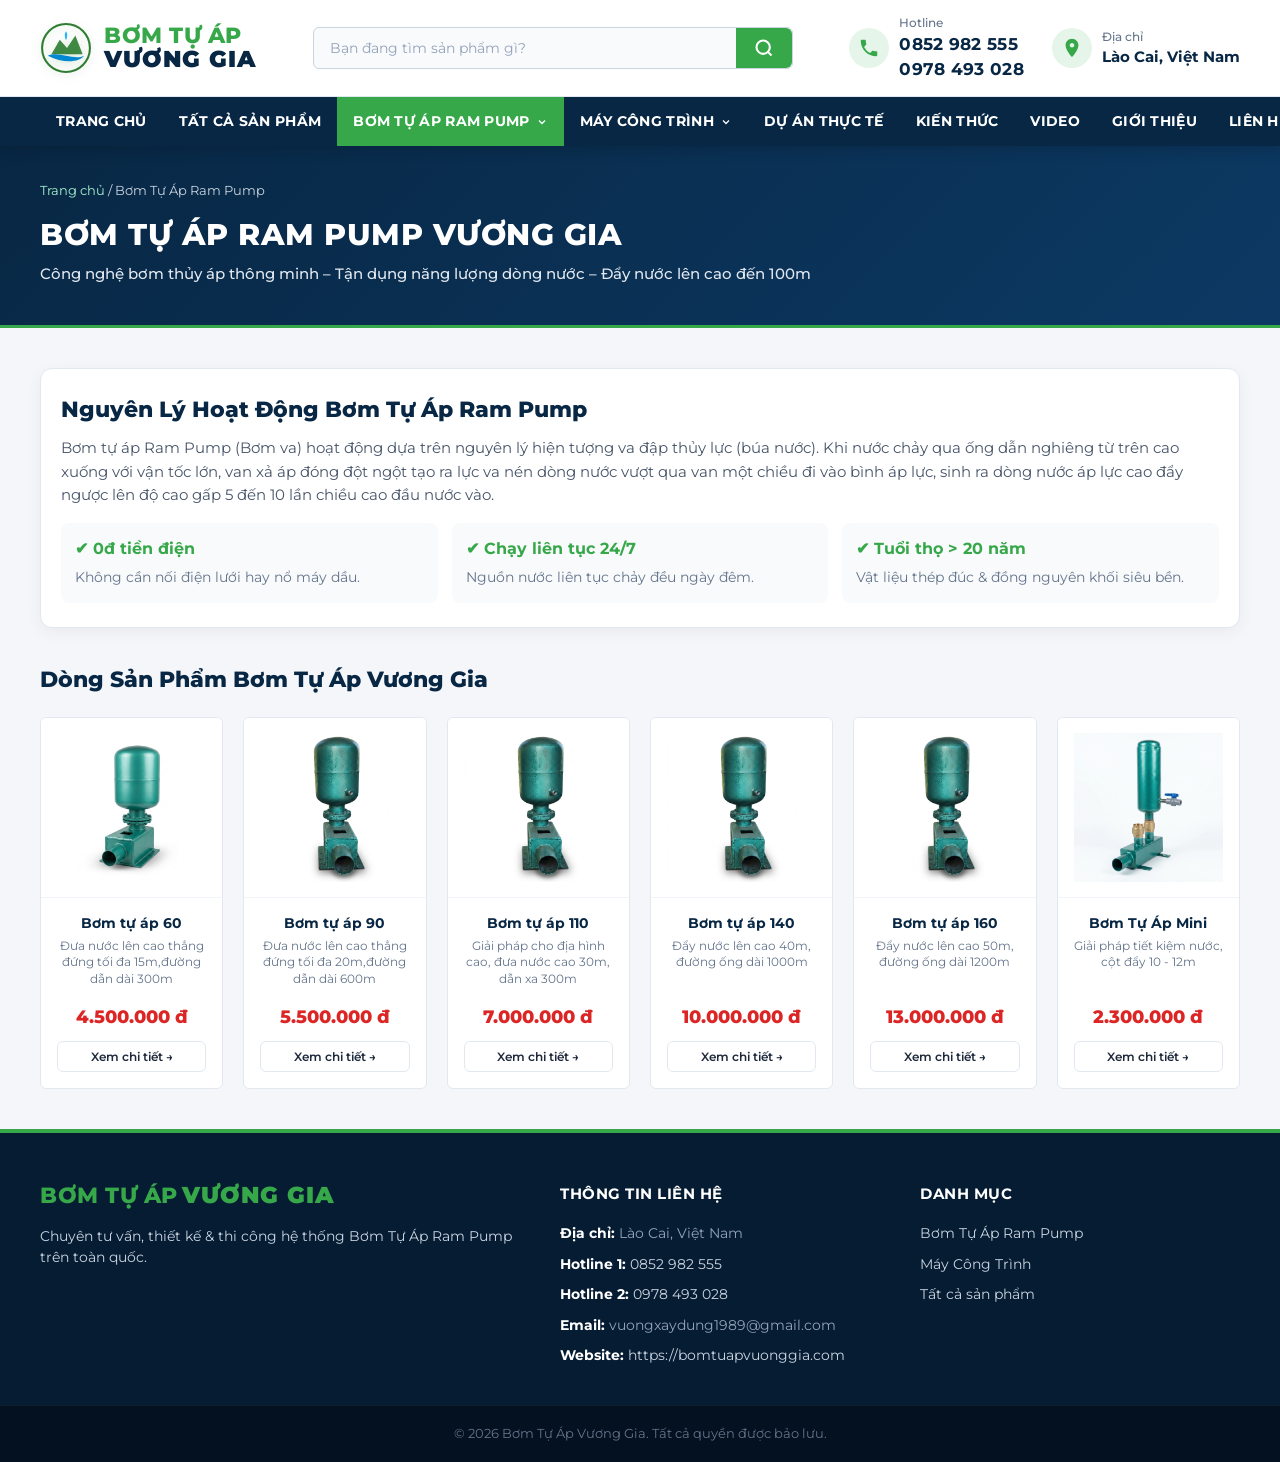
==== commit d42faa1c: "8" ====
--- a/bom-tu-ap-ram-pump.html
+++ b/bom-tu-ap-ram-pump.html
@@ -270,8 +270,8 @@
           <li><strong>Hotline 1:</strong> <a href="tel:0852982555">0852 982 555</a></li>
           <li><strong>Hotline 2:</strong> <a href="tel:0978493028">0978 493 028</a></li>
           <li><strong>Email:</strong> vuongxaydung1989@gmail.com</li>
-          <li><strong>Website:</strong> <a href="https://www.bomtuapvuonggia.com"
-              target="_blank">https://www.bomtuapvuonggia.com</a></li>
+          <li><strong>Website:</strong> <a href="https://bomtuapvuonggia.com"
+              target="_blank">https://bomtuapvuonggia.com</a></li>
         </ul>
       </div>
       <div class="footer-col">
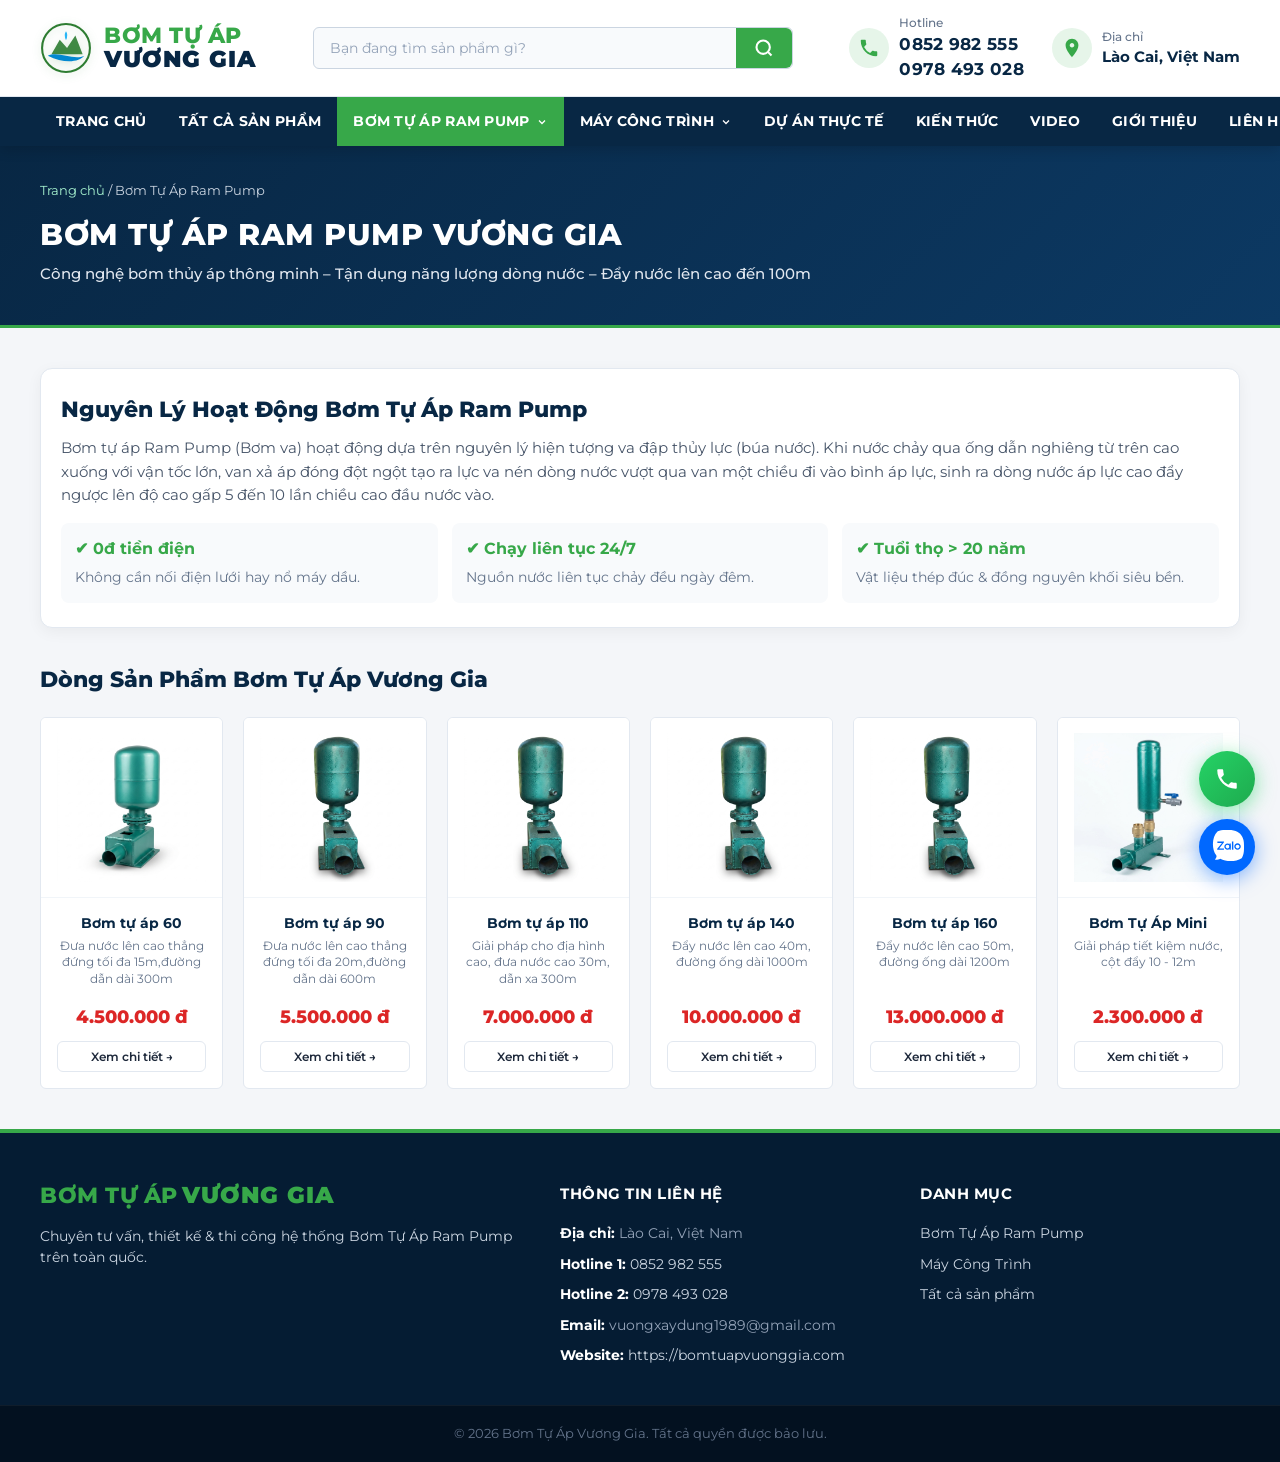
==== commit c1d35978: "10" ====
--- a/bom-tu-ap-ram-pump.html
+++ b/bom-tu-ap-ram-pump.html
@@ -374,6 +374,38 @@
     </div>
   </div>
 
+  <!-- Floating Contact Widget: Gọi Hotline & Chat Zalo -->
+  <div class="floating-contact">
+    <a href="tel:0852982555" class="float-btn call-btn" title="Gọi Hotline: 0852 982 555" aria-label="Gọi ngay Hotline 0852 982 555">
+      <svg width="26" height="26" viewBox="0 0 24 24" fill="white" xmlns="http://www.w3.org/2000/svg">
+        <path d="M6.62 10.79a15.053 15.053 0 006.59 6.59l2.2-2.2c.27-.27.67-.36 1.02-.24 1.12.37 2.33.57 3.57.57.55 0 1 .45 1 1V20c0 .55-.45 1-1 1-9.39 0-17-7.61-17-17 0-.55.45-1 1-1h3.5c.55 0 1 .45 1 1 0 1.25.2 2.45.57 3.57.11.35.03.74-.25 1.02l-2.2 2.2z"/>
+      </svg>
+      <span class="float-tooltip">Gọi ngay: 0852 982 555</span>
+    </a>
+    <a href="https://zalo.me/0852982555" target="_blank" rel="noopener noreferrer" class="float-btn zalo-btn"
+      title="Chat Zalo: 0852 982 555" aria-label="Chat Zalo 0852 982 555">
+      <svg width="34" height="34" viewBox="0 0 50 50" fill="none" xmlns="http://www.w3.org/2000/svg">
+        <path fill-rule="evenodd" clip-rule="evenodd"
+          d="M7.779 43.5892C10.1019 43.846 13.0061 43.1836 15.0682 42.1825C24.0225 47.1318 38.0197 46.8954 46.4923 41.4732C46.8209 40.9803 47.1279 40.4677 47.4128 39.9363C49.1062 36.7779 50.0004 33.22 50.0004 27.1316V22.7175C50.0004 16.629 49.1062 13.0711 47.4128 9.91273C45.7385 6.75436 43.2461 4.28093 40.0877 2.58758C36.9293 0.894239 33.3714 0 27.283 0H22.8499C17.6644 0 14.2982 0.652754 11.4699 1.89893C11.3153 2.03737 11.1636 2.17818 11.0151 2.32135C2.71734 10.3203 2.08658 27.6593 9.12279 37.0782C9.13064 37.0921 9.13933 37.1061 9.14889 37.1203C10.2334 38.7185 9.18694 41.5154 7.55068 43.1516C7.28431 43.399 7.37944 43.5512 7.779 43.5892Z"
+          fill="white" />
+        <path
+          d="M20.5632 17H10.8382V19.0853H17.5869L10.9329 27.3317C10.7244 27.635 10.5728 27.9194 10.5728 28.5639V29.0947H19.748C20.203 29.0947 20.5822 28.7156 20.5822 28.2606V27.1421H13.4922L19.748 19.2938C19.8428 19.1801 20.0134 18.9716 20.0893 18.8768L20.1272 18.8199C20.4874 18.2891 20.5632 17.8341 20.5632 17.2844V17Z"
+          fill="#0068FF" />
+        <path d="M32.9416 29.0947H34.3255V17H32.2402V28.3933C32.2402 28.7725 32.5435 29.0947 32.9416 29.0947Z"
+          fill="#0068FF" />
+        <path
+          d="M25.814 19.6924C23.1979 19.6924 21.0747 21.8156 21.0747 24.4317C21.0747 27.0478 23.1979 29.171 25.814 29.171C28.4301 29.171 30.5533 27.0478 30.5533 24.4317C30.5723 21.8156 28.4491 19.6924 25.814 19.6924ZM25.814 27.2184C24.2785 27.2184 23.0273 25.9672 23.0273 24.4317C23.0273 22.8962 24.2785 21.645 25.814 21.645C27.3495 21.645 28.6007 22.8962 28.6007 24.4317C28.6007 25.9672 27.3685 27.2184 25.814 27.2184Z"
+          fill="#0068FF" />
+        <path
+          d="M40.4867 19.6162C37.8516 19.6162 35.7095 21.7584 35.7095 24.3934C35.7095 27.0285 37.8516 29.1707 40.4867 29.1707C43.1217 29.1707 45.2639 27.0285 45.2639 24.3934C45.2639 21.7584 43.1217 19.6162 40.4867 19.6162ZM40.4867 27.2181C38.9322 27.2181 37.681 25.9669 37.681 24.4124C37.681 22.8579 38.9322 21.6067 40.4867 21.6067C42.0412 21.6067 43.2924 22.8579 43.2924 24.4124C43.2924 25.9669 42.0412 27.2181 40.4867 27.2181Z"
+          fill="#0068FF" />
+        <path d="M29.4562 29.0944H30.5747V19.957H28.6221V28.2793C28.6221 28.7153 29.0012 29.0944 29.4562 29.0944Z"
+          fill="#0068FF" />
+      </svg>
+      <span class="float-tooltip">Chat Zalo: 0852 982 555</span>
+    </a>
+  </div>
+
   <script src="script.js"></script>
 </body>
 
--- a/style.css
+++ b/style.css
@@ -1425,6 +1425,10 @@
   bottom: 25px;
   right: 25px;
   z-index: 999;
+  display: flex;
+  flex-direction: column;
+  gap: 12px;
+  align-items: center;
 }
 
 .float-btn {
@@ -1436,10 +1440,24 @@
   display: flex;
   align-items: center;
   justify-content: center;
-  box-shadow: 0 4px 20px rgba(55, 168, 73, 0.5);
+  box-shadow: 0 4px 20px rgba(55, 168, 73, 0.45);
   position: relative;
+  text-decoration: none;
+  transition: transform 0.25s ease, box-shadow 0.25s ease;
+}
+
+.float-btn:hover {
+  transform: scale(1.08);
+}
+
+.float-btn.call-btn {
+  background: linear-gradient(135deg, #25d366 0%, #1eaa4e 100%);
+  box-shadow: 0 4px 20px rgba(37, 211, 102, 0.55);
   animation: pulseCall 2s infinite;
-  text-decoration: none;
+}
+
+.float-btn.call-btn svg {
+  animation: phoneRing 1.6s infinite ease-in-out;
 }
 
 .float-btn.zalo-btn {
@@ -1448,24 +1466,34 @@
   animation: pulseZalo 2s infinite;
 }
 
+@keyframes phoneRing {
+  0% { transform: rotate(0deg) scale(1); }
+  10% { transform: rotate(-22deg) scale(1.05); }
+  20% { transform: rotate(22deg) scale(1.05); }
+  30% { transform: rotate(-22deg) scale(1.05); }
+  40% { transform: rotate(22deg) scale(1.05); }
+  50% { transform: rotate(0deg) scale(1); }
+  100% { transform: rotate(0deg) scale(1); }
+}
+
 @keyframes pulseCall {
-  0% { box-shadow: 0 0 0 0 rgba(55, 168, 73, 0.7); }
-  70% { box-shadow: 0 0 0 15px rgba(55, 168, 73, 0); }
-  100% { box-shadow: 0 0 0 0 rgba(55, 168, 73, 0); }
+  0% { box-shadow: 0 0 0 0 rgba(37, 211, 102, 0.7); }
+  70% { box-shadow: 0 0 0 16px rgba(37, 211, 102, 0); }
+  100% { box-shadow: 0 0 0 0 rgba(37, 211, 102, 0); }
 }
 
 @keyframes pulseZalo {
   0% { box-shadow: 0 0 0 0 rgba(0, 104, 255, 0.7); }
-  70% { box-shadow: 0 0 0 15px rgba(0, 104, 255, 0); }
+  70% { box-shadow: 0 0 0 16px rgba(0, 104, 255, 0); }
   100% { box-shadow: 0 0 0 0 rgba(0, 104, 255, 0); }
 }
 
 .float-tooltip {
   position: absolute;
-  right: 65px;
+  right: 68px;
   background-color: var(--primary-navy);
   color: #ffffff;
-  padding: 6px 12px;
+  padding: 6px 14px;
   border-radius: 20px;
   font-size: 0.85rem;
   font-weight: 700;
@@ -1474,6 +1502,7 @@
   transform: translateX(10px);
   transition: var(--transition-fast);
   pointer-events: none;
+  box-shadow: 0 4px 15px rgba(0, 0, 0, 0.25);
 }
 
 .float-btn:hover .float-tooltip {
@@ -1899,22 +1928,23 @@
   
   /* Floating Contact Button */
   .floating-contact {
-    bottom: 18px;
+    bottom: 20px;
     right: 14px;
+    gap: 10px;
   }
   
   .float-btn {
-    width: 50px;
-    height: 50px;
+    width: 48px;
+    height: 48px;
   }
   
   .float-btn svg {
-    width: 28px;
-    height: 28px;
+    width: 26px;
+    height: 26px;
   }
   
   .float-tooltip {
-    display: none;
+    display: none !important;
   }
 }
 
